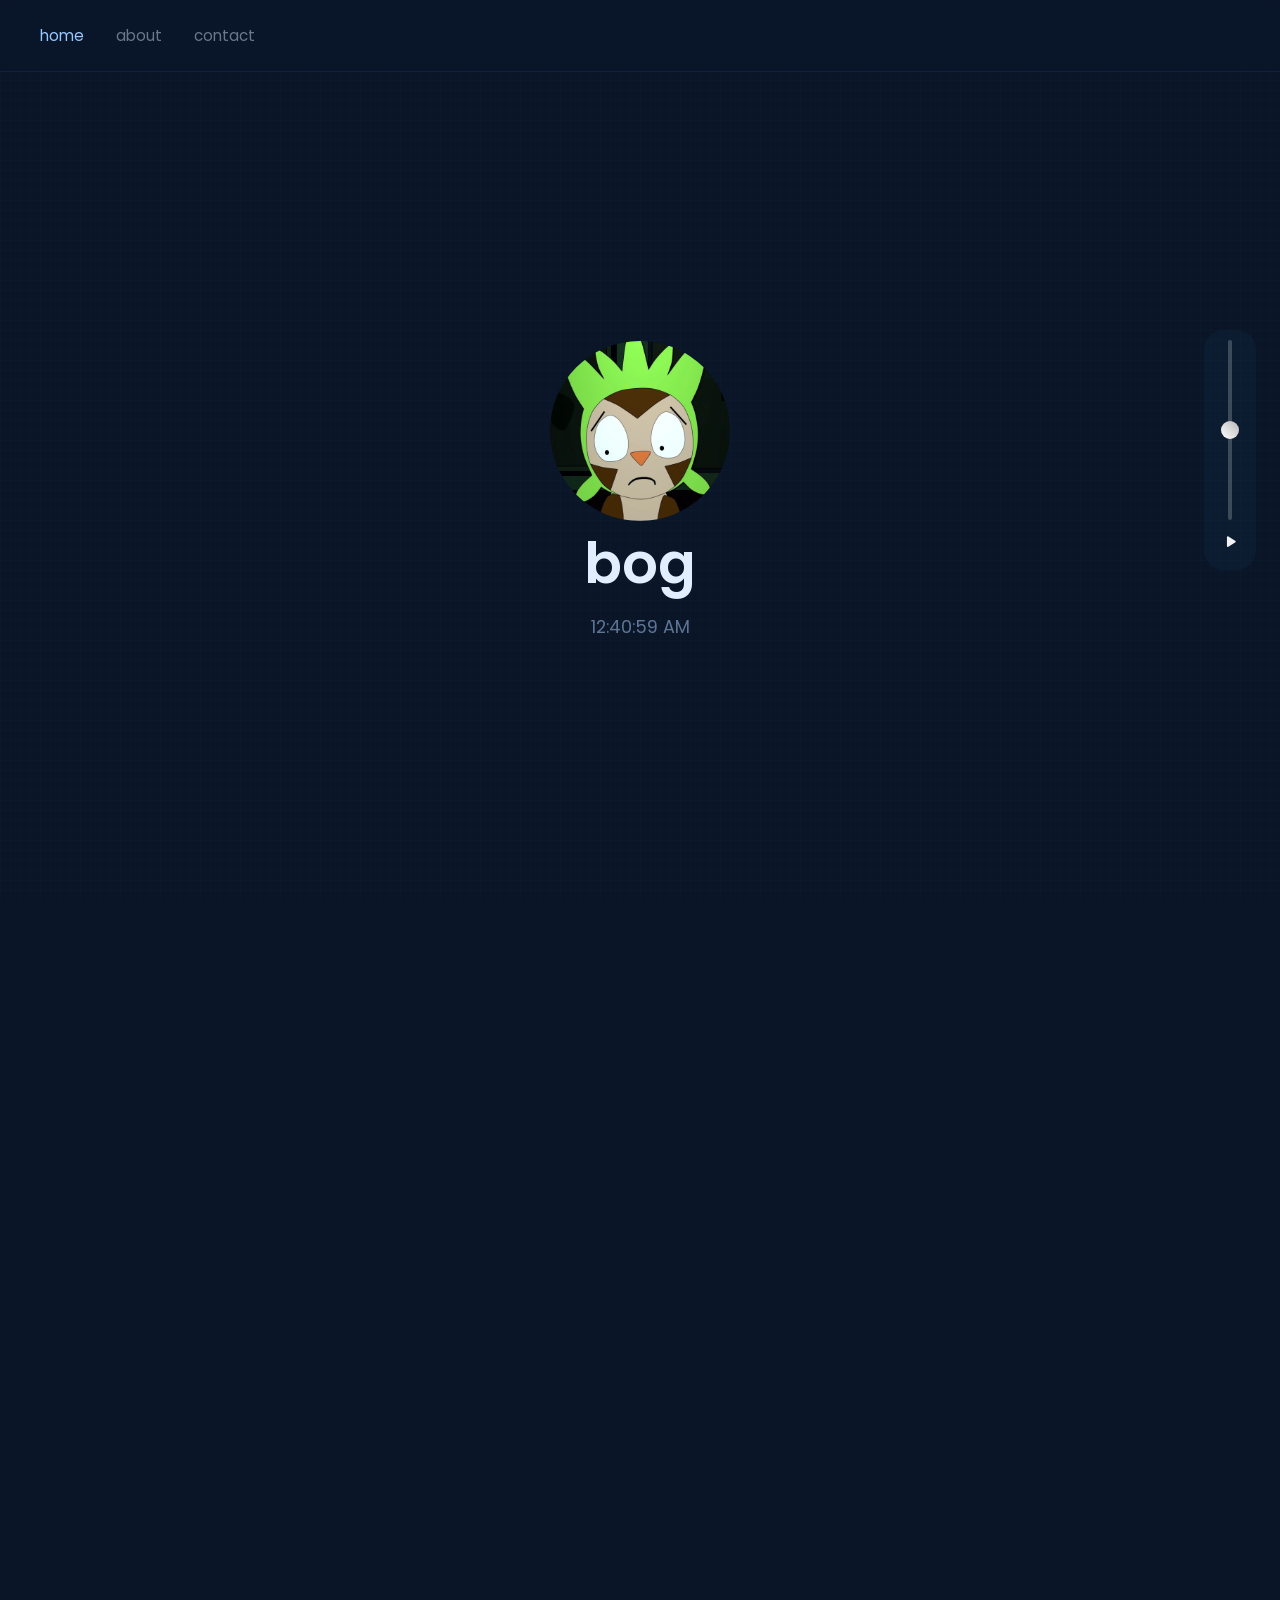
==== index.html @ f4a66171 "fix pleaseee" ====
<!DOCTYPE html>
<html lang="en">
<head>
<meta charset="UTF-8">
<meta name="viewport" content="width=device-width,initial-scale=1.0,maximum-scale=1.0,user-scalable=no">
<title>bog</title>
<link rel="stylesheet" href="https://fonts.googleapis.com/css2?family=Material+Symbols+Rounded:opsz,wght,FILL,GRAD@20..48,100..700,0..1,-50..200">
<link rel="stylesheet" href="b.css">
</head>
<body>
<nav class="navbar" id="navbar">
<div class="nav-container">
<a href="#home" class="nav-link active">home</a>
<a href="#about" class="nav-link">about</a>
<a href="#contact" class="nav-link">contact</a>
</div>
</nav>
<main class="main-content" id="mainContent">
<section id="home" class="page active">
<div class="hero">
<div class="pfp-wrapper">
<img src="assets/bog.webp" alt="pfp" class="pfp" onerror="">
</div>
<h1 class="username">bog</h1>
<p class="tagline" id="clock"></p>
</div>
</section>
<section id="about" class="page">
<div class="content-wrapper">
<h2 class="page-title">about me.</h2>
<div class="about-content">
<p>hi im bog & aukak & im 14, i like to code and make unblocked game websites. my current project is truffled, i have made over 1K$ off it and im very proud of it.</p>
<p>i aswell like to decompile games to webgl and started from 98corbins & breadbb; so thank them for making me start; i have ported hollow knight, milkman karlson & RE:RUN to webgl.</p>
<p>i like to play geometry dash, hollow knight, ultrakill, arsenal, people playground, celeste & bloons td6. i like homestuck & object shows like: bfdi, bfdia, ii, tnm, tpot, i also watch starters.</p>
<p>i live in central daylight time so keep a reminder of it.</p>
</div>
<div class="skills">
<span class="skill-tag">frontend</span>
<span class="skill-tag">decompiling</span>
<span class="skill-tag">geometry dash</span>
<span class="skill-tag">math</span>
</div>
</div>
</section>
<section id="contact" class="page">
<div class="content-wrapper">
<h2 class="page-title">contact.</h2>
<div class="contact-grid">
<a href="mailto:bog@truffled.lol" class="contact-card">
<span class="contact-label">email</span>
<span class="contact-value">bog@truffled.lol</span>
</a>
<a href="https://twitter.com/@boogibuck" target="_blank" rel="noopener" class="contact-card">
<span class="contact-label">twitter</span>
<span class="contact-value">@boogibuck</span>
</a>
<a href="https://github.com/aukak" target="_blank" rel="noopener" class="contact-card">
<span class="contact-label">github</span>
<span class="contact-value">aukak</span>
</a>
<a href="https://discord.gg/truffled" target="_blank" rel="noopener" class="contact-card">
<span class="contact-label">discord</span>
<span class="contact-value">aukak.com</span>
</a>
</div>
</div>
</section>
</main>
<audio id="bgAudio" loop preload="auto">
<source src="/assets/b.mp3" type="audio/mpeg">
</audio>
<div class="volume">
<input id="volume" type="range" min="0" max="1" step="0.01" value="0.5">
<button id="playPause"><span class="material-symbols-rounded">play_arrow</span></button>
</div>
<script src="bgp.js"></script>
<style>
body {
overflow: hidden;
}
</style>
</body>
</html>
---- b.css ----
@import url('https://fonts.googleapis.com/css2?family=Poppins:wght@400;500;600&display=swap');
*{font-family:'Poppins',Helvetica,Arial,sans-serif;margin:0;padding:0;box-sizing:border-box;}
*:focus{outline:none;}
body{background:#0a1628;color:#fff;overflow-x:hidden;overflow-y:auto;min-height:100vh;position:relative;}
body::before{content:'';position:fixed;top:0;left:0;width:100%;height:100%;background-image:linear-gradient(rgba(124,187,250,0.02) 1px,transparent 1px),linear-gradient(90deg,rgba(122,189,255,0.02) 1px,transparent 1px);background-size:10px 10px;z-index:-1;pointer-events:none;}
body::after{content:'';position:fixed;top:0;left:0;width:100%;height:100%;background:repeating-linear-gradient(0deg,transparent,transparent 2px,rgba(255,255,255,0.015) 2px,rgba(255,255,255,0.015) 4px);z-index:-1;pointer-events:none;opacity:0.3;}
::-webkit-scrollbar{display:none;}
.navbar{position:fixed;top:0;width:100%;padding:1.5rem 2rem;z-index:100;background:rgba(10,22,40,0.85);-webkit-backdrop-filter:blur(20px);backdrop-filter:blur(20px);border-bottom:1px solid rgba(100,150,200,0.1);opacity:0;transform:translateY(-20px);-webkit-transform:translateY(-20px);transition:opacity 0.6s ease,transform 0.6s ease;-webkit-transition:opacity 0.6s ease,-webkit-transform 0.6s ease;}
.navbar.show{opacity:1;transform:translateY(0);-webkit-transform:translateY(0);}
.nav-container{max-width:1200px;margin:0 auto;display:flex;gap:2rem;}
.nav-link{color:rgba(200,220,240,0.5);text-decoration:none;font-size:0.95rem;transition:color 0.3s ease;-webkit-tap-highlight-color:transparent;}
.nav-link:hover,.nav-link:active{color:rgba(150,200,255,0.8);}
.nav-link.active{color:rgba(150,200,255,1);}
.main-content{width:100%;min-height:100vh;padding-top:80px;}
.page{min-height:calc(100vh - 80px);display:flex;align-items:center;justify-content:center;position:absolute;width:100%;pointer-events:none;opacity:0;transform:translateY(30px);-webkit-transform:translateY(30px);transition:opacity 0.6s ease,transform 0.6s ease;-webkit-transition:opacity 0.6s ease,-webkit-transform 0.6s ease;}
.page.active{opacity:1;transform:translateY(0);-webkit-transform:translateY(0);position:relative;pointer-events:auto;}
.hero{text-align:center;padding:2rem;display:flex;flex-direction:column;align-items:center;}
.pfp-wrapper{width:180px;height:180px;position:relative;margin:0 auto;}
.pfp-wrapper::after{content:'';position:absolute;top:50%;left:50%;transform:translate(-50%,-50%);-webkit-transform:translate(-50%,-50%);width:220px;height:220px;background:url('https://cdn.discordapp.com/avatar-decoration-presets/a_c86b11a49bb8057ce9c974a6f7ad658a.png?size=240&passthrough=true') center/contain no-repeat;pointer-events:none;z-index:2;}
.pfp{width:100%;height:100%;border-radius:50%;object-fit:cover;position:relative;z-index:1;}
.username{font-size:clamp(2rem,5vw,3.5rem);font-weight:600;margin-bottom:0.5rem;color:#e0eeff;}
.tagline{font-size:1.1rem;color:rgba(150,180,220,0.6);}
.content-wrapper{max-width:700px;padding:2rem;width:100%;}
.page-title{font-size:2rem;font-weight:600;margin-bottom:2rem;color:#e0eeff;}
.about-content{display:flex;flex-direction:column;gap:1.2rem;margin-bottom:2rem;}
.about-content p{line-height:1.7;color:rgba(180,200,230,0.7);}
.skills{display:flex;flex-wrap:wrap;gap:0.8rem;margin-top:2rem;}
.skill-tag{padding:0.5rem 1rem;background:rgba(50,100,150,0.15);border:1px solid rgba(100,150,200,0.2);border-radius:6px;font-size:0.9rem;color:rgba(150,200,255,0.9);}
.contact-grid{display:grid;grid-template-columns:repeat(auto-fit,minmax(250px,1fr));gap:1rem;}
.contact-card{padding:1.5rem;background:rgba(30,60,100,0.15);border:1px solid rgba(100,150,200,0.15);border-radius:8px;text-decoration:none;display:flex;flex-direction:column;gap:0.5rem;transition:all 0.3s ease;-webkit-tap-highlight-color:transparent;}
.contact-card:hover,.contact-card:active{background:rgba(40,80,130,0.25);border-color:rgba(100,150,200,0.3);}
.contact-label{font-size:0.85rem;color:rgba(120,160,200,0.5);text-transform:uppercase;}
.contact-value{color:rgba(180,220,255,0.95);font-weight:500;}
.volume{position:fixed;right:24px;top:50%;transform:translateY(-50%);-webkit-transform:translateY(-50%);width:52px;height:240px;background:rgba(22,44,72,0.3);border-radius:20px;border:none;display:flex;flex-direction:column;align-items:center;justify-content:space-between;padding:18px 0;z-index:200;}
.volume input[type="range"]{-webkit-appearance:none;appearance:none;width:180px;height:4px;background:transparent;cursor:pointer;transform:rotate(-90deg);-webkit-transform:rotate(-90deg);margin:80px 0;border:none;}
.volume input[type="range"]:focus{outline:none;}
.volume input[type="range"]::-webkit-slider-runnable-track{height:4px;background:rgba(255,255,255,0.2);border-radius:4px;border:none;}
.volume input[type="range"]::-webkit-slider-thumb{-webkit-appearance:none;width:18px;height:18px;background:linear-gradient(135deg,rgb(255,255,255),rgb(183,183,183));border-radius:50%;border:none;margin-top:-7px;cursor:pointer;transition:transform 0.2s ease;-webkit-transition:-webkit-transform 0.2s ease;}
.volume input[type="range"]::-webkit-slider-thumb:hover{transform:scale(1.15);-webkit-transform:scale(1.15);}
.volume input[type="range"]::-webkit-slider-thumb:active{cursor:pointer;transform:scale(0.95);-webkit-transform:scale(0.95);}
.volume input[type="range"]::-moz-range-track{height:4px;background:rgba(255,255,255,0.2);border-radius:4px;border:none;}
.volume input[type="range"]::-moz-range-thumb{width:18px;height:18px;background:linear-gradient(135deg,rgba(150,200,255,1),rgba(100,150,255,1));border-radius:50%;border:none;cursor:pointer;transition:transform 0.2s ease;}
.volume input[type="range"]::-moz-range-thumb:hover{transform:scale(1.15);}
.volume input[type="range"]::-moz-range-thumb:active{cursor:pointer;transform:scale(0.95);}
.volume button{background:rgba(50,100,150,0);border:none;color:rgba(255,255,255,0.95);font-size:1.15rem;cursor:pointer;width:40px;height:20px;border-radius:12px;display:flex;align-items:center;justify-content:center;transition:all 0.3s ease;-webkit-tap-highlight-color:transparent;}
.volume button:hover,.volume button:active{background:rgba(60,120,180,0);color:rgb(219,219,219);}
.volume button:focus{outline:none;}
.volume button .material-symbols-rounded{font-size:1.3rem;font-variation-settings:'FILL' 1,'wght' 400,'GRAD' 0,'opsz' 24;}
@media (max-width:768px){
.nav-container{gap:1.5rem;flex-wrap:wrap;}
.contact-grid{grid-template-columns:1fr;}
.volume{right:16px;width:48px;height:220px;padding:16px 0;}
.volume input[type="range"]{width:160px;margin:70px 0;}
.content-wrapper{padding:1.5rem;}
}
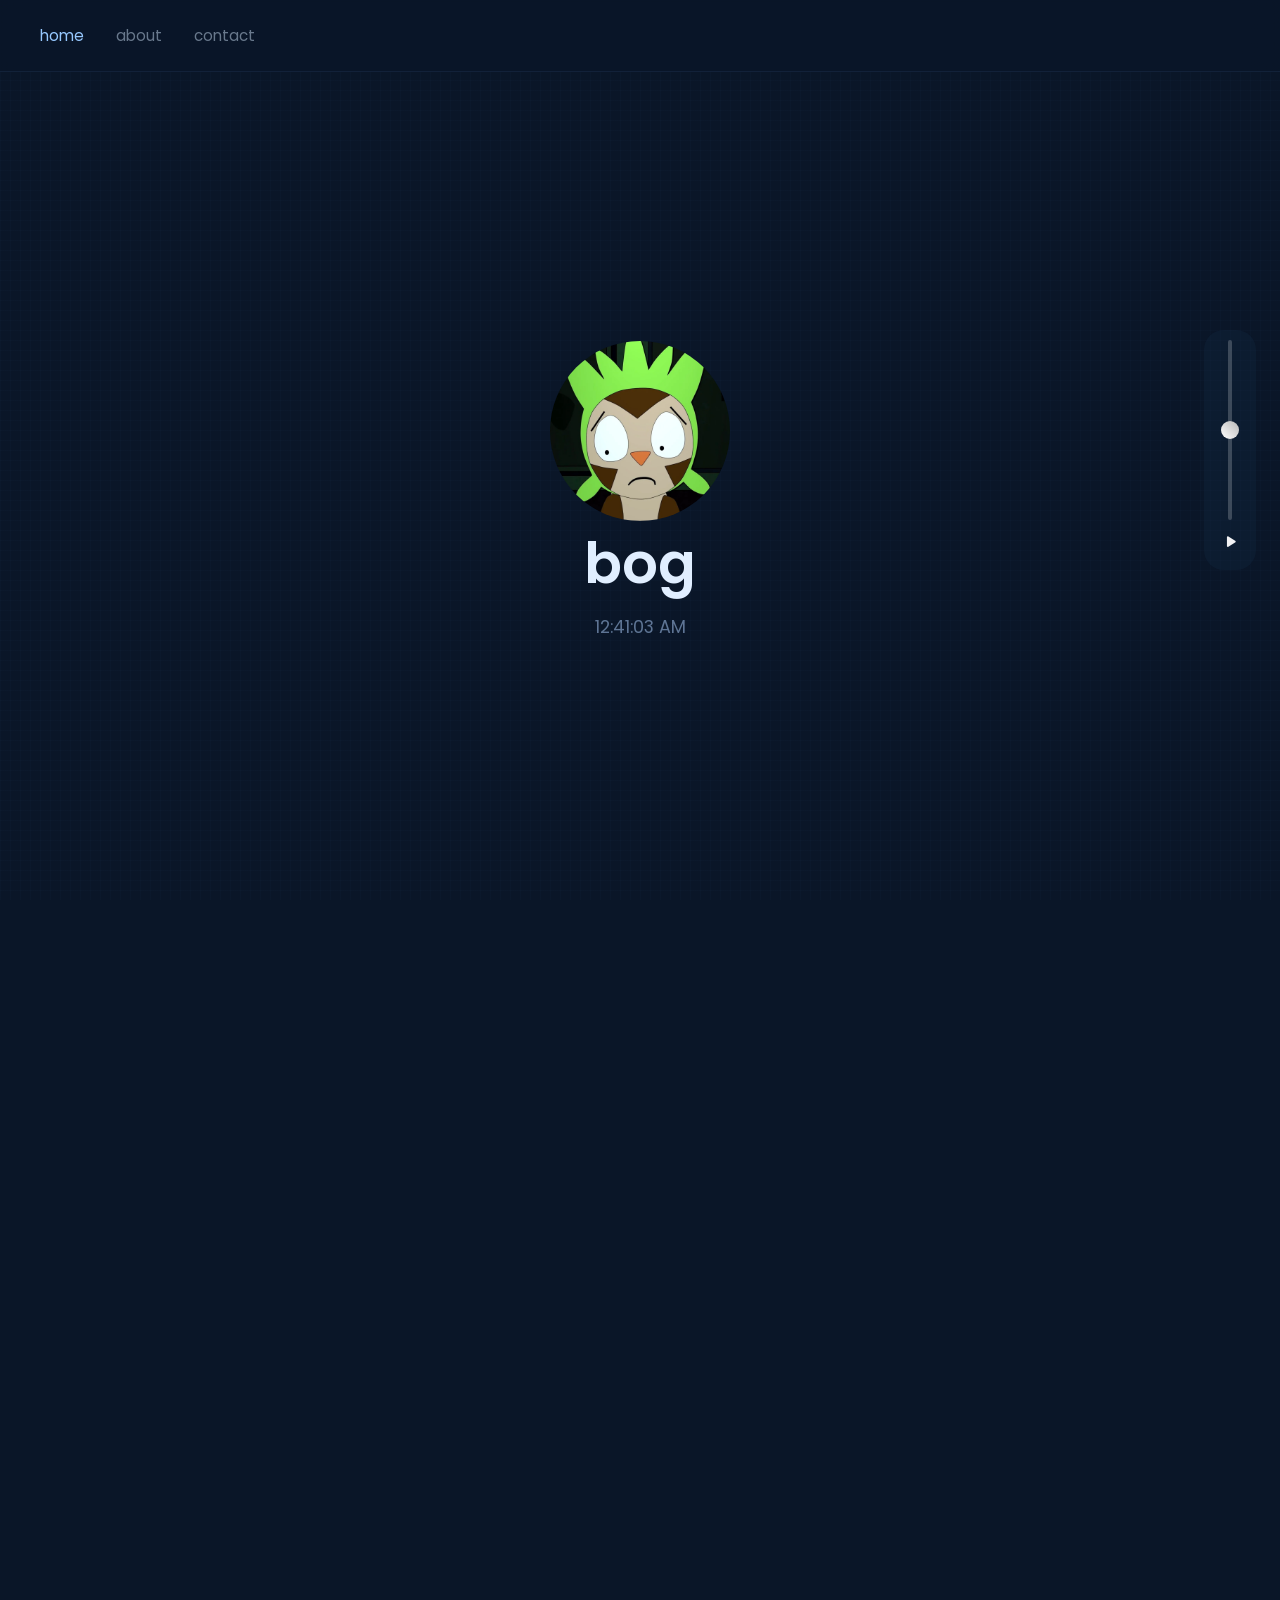
==== commit 8725e7af: "me about me" ====
--- a/index.html
+++ b/index.html
@@ -32,12 +32,12 @@
 <p>hi im bog & aukak & im 14, i like to code and make unblocked game websites. my current project is truffled, i have made over 1K$ off it and im very proud of it.</p>
 <p>i aswell like to decompile games to webgl and started from 98corbins & breadbb; so thank them for making me start; i have ported hollow knight, milkman karlson & RE:RUN to webgl.</p>
 <p>i like to play geometry dash, hollow knight, ultrakill, arsenal, people playground, celeste & bloons td6. i like homestuck & object shows like: bfdi, bfdia, ii, tnm, tpot, i also watch starters.</p>
-<p>i live in central daylight time so keep a reminder of it.</p>
+<p>i live in central daylight time so keep a reminder of it. i love to golf, my average is 47 on 9 and 96 on 18. i have adhd so i get off track easly, i like to make people happy and be nice to people.</p>
 </div>
 <div class="skills">
 <span class="skill-tag">frontend</span>
 <span class="skill-tag">decompiling</span>
-<span class="skill-tag">geometry dash</span>
+<span class="skill-tag">golf</span>
 <span class="skill-tag">math</span>
 </div>
 </div>
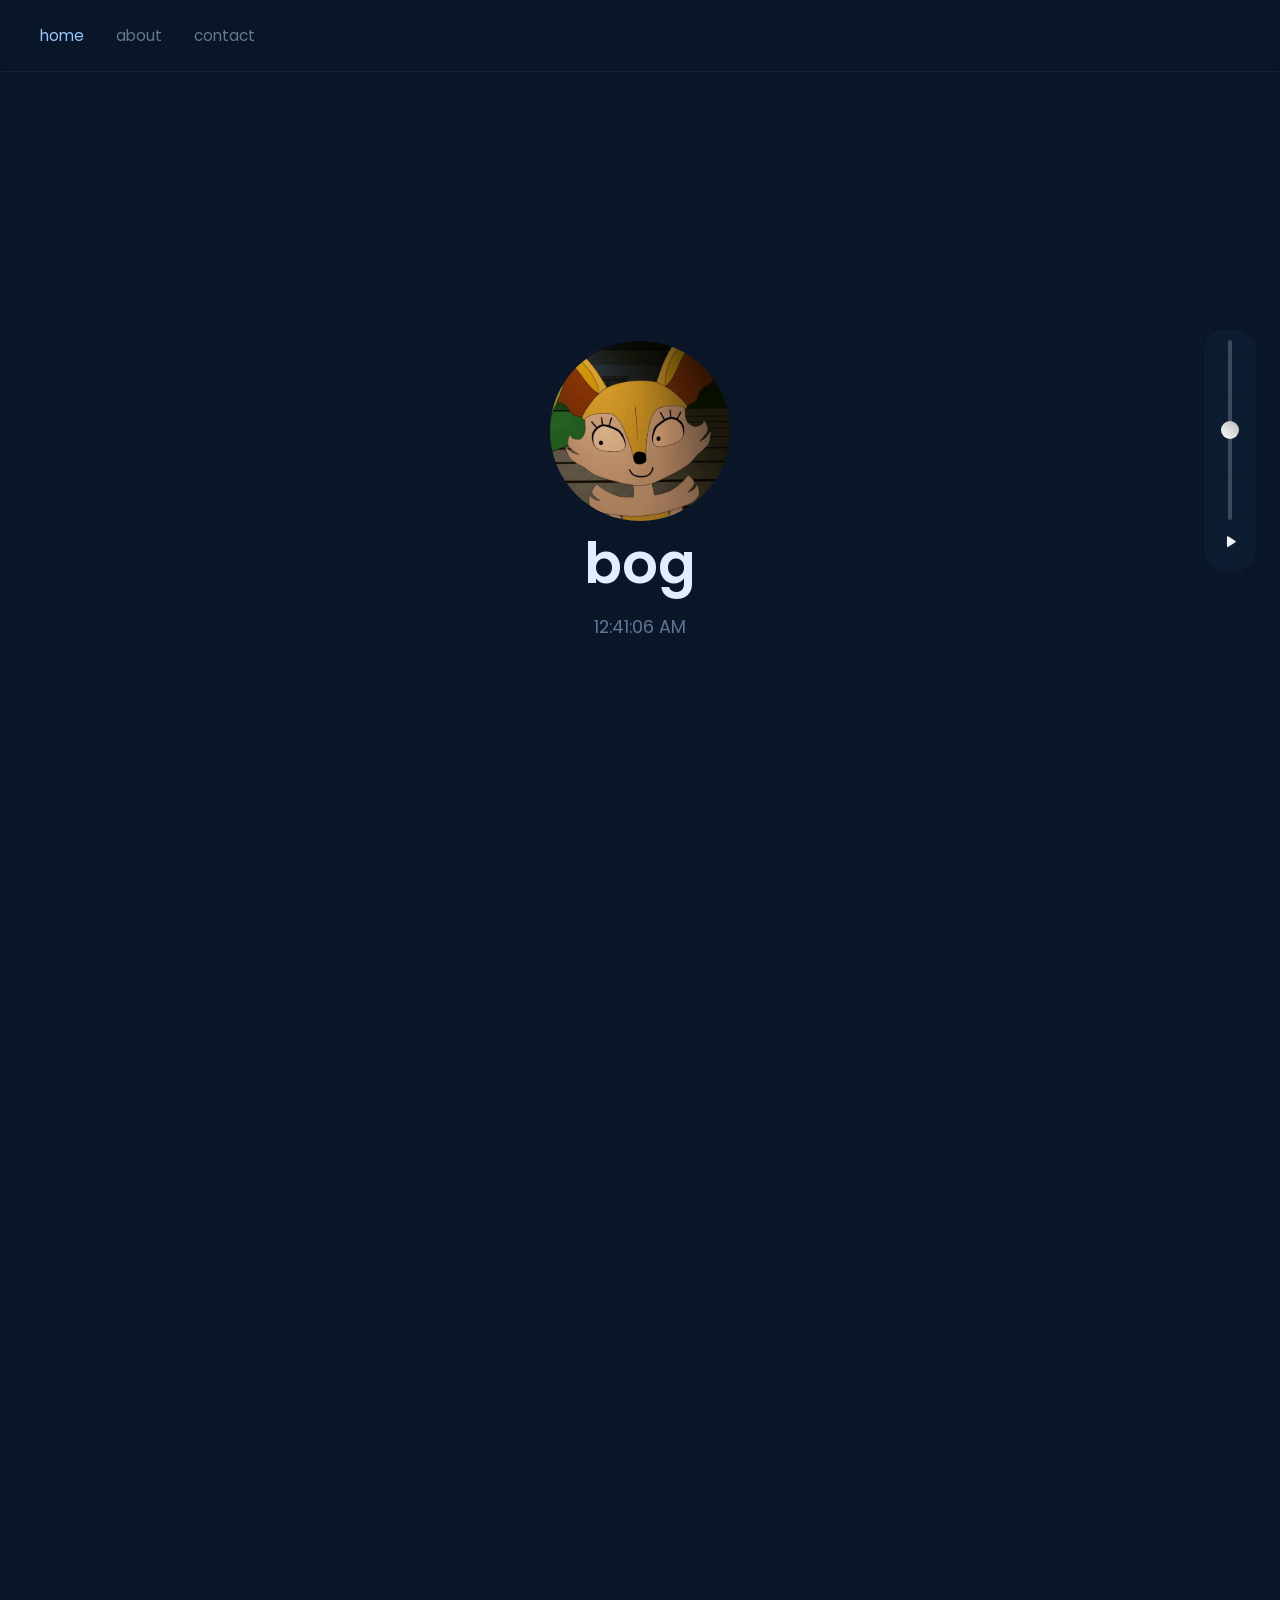
==== commit 4f6b95ca: "updated discord name" ====
--- a/index.html
+++ b/index.html
@@ -60,7 +60,7 @@
 </a>
 <a href="https://discord.gg/truffled" target="_blank" rel="noopener" class="contact-card">
 <span class="contact-label">discord</span>
-<span class="contact-value">aukak.com</span>
+<span class="contact-value">bog.lat</span>
 </a>
 </div>
 </div>
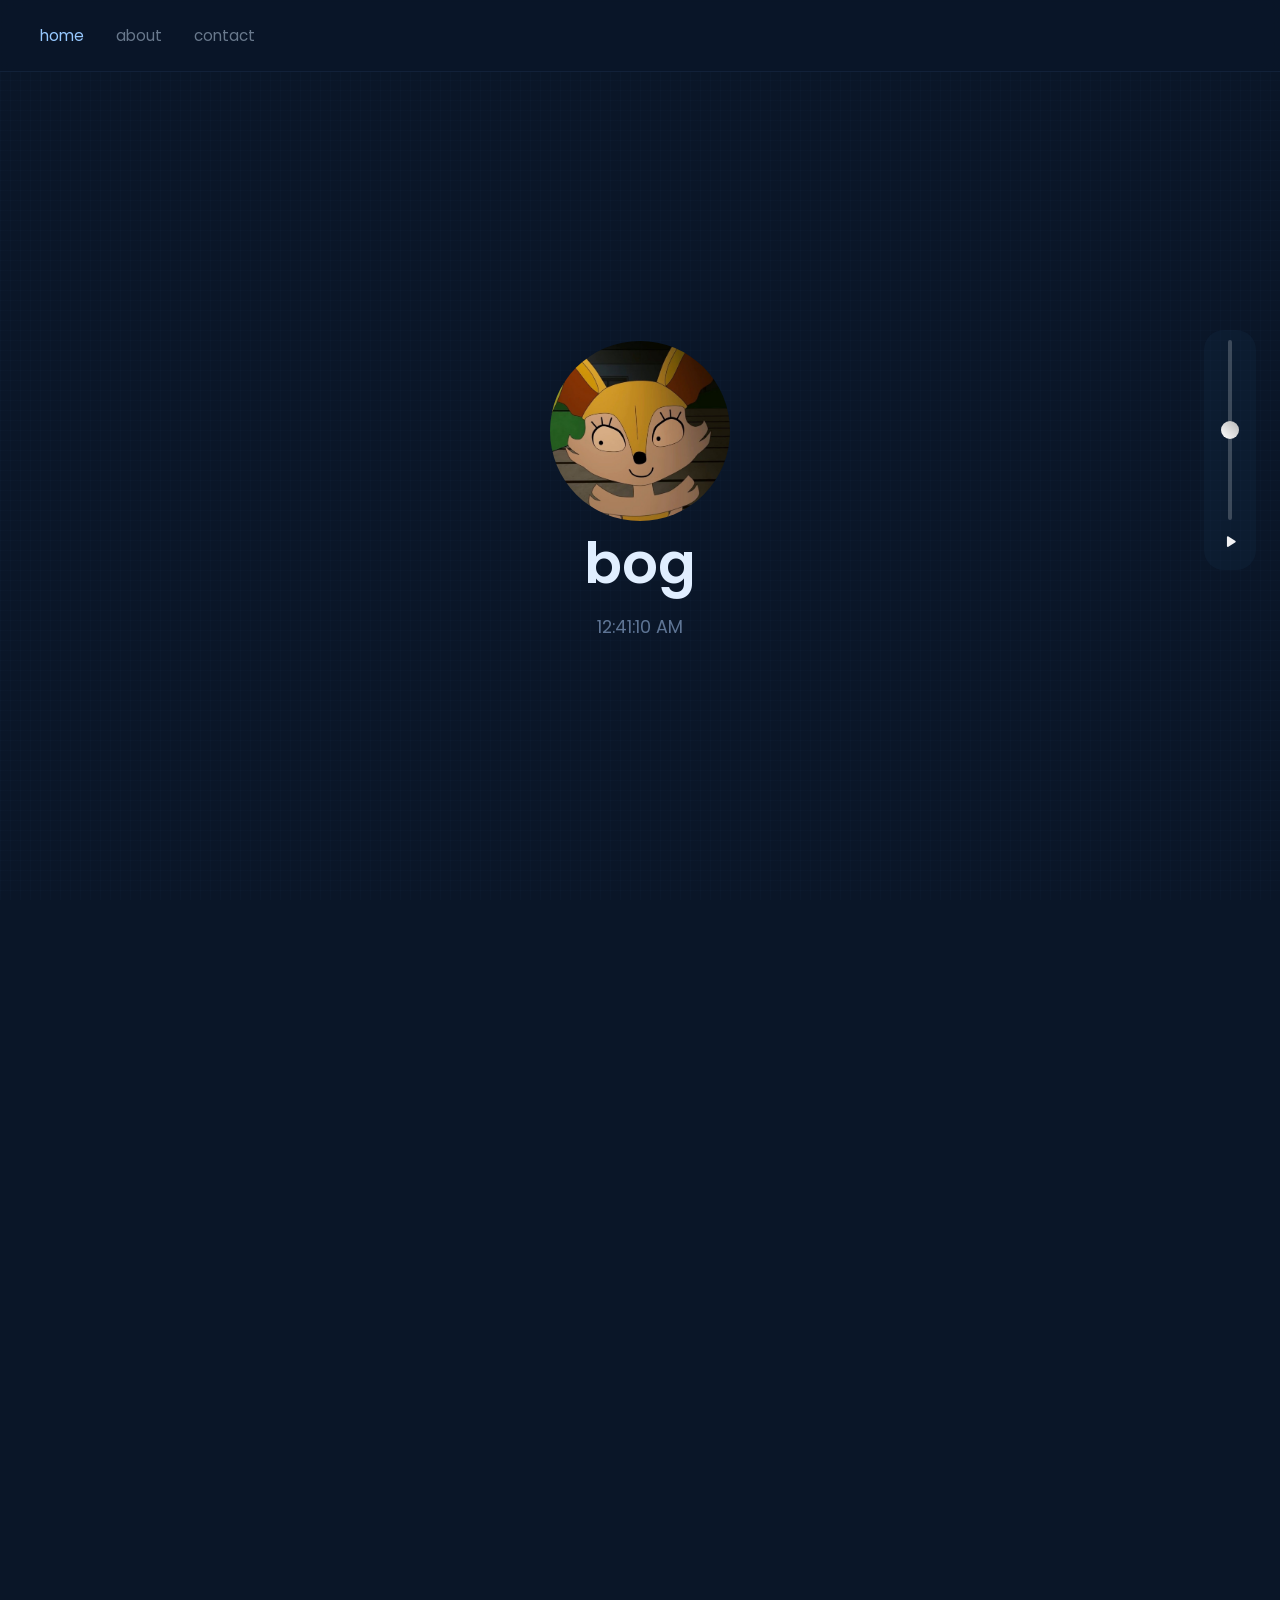
==== commit 71e3b80d: "Update index.html" ====
--- a/index.html
+++ b/index.html
@@ -60,7 +60,7 @@
 </a>
 <a href="https://discord.gg/truffled" target="_blank" rel="noopener" class="contact-card">
 <span class="contact-label">discord</span>
-<span class="contact-value">bog.lat</span>
+<span class="contact-value">boogibuck</span>
 </a>
 </div>
 </div>
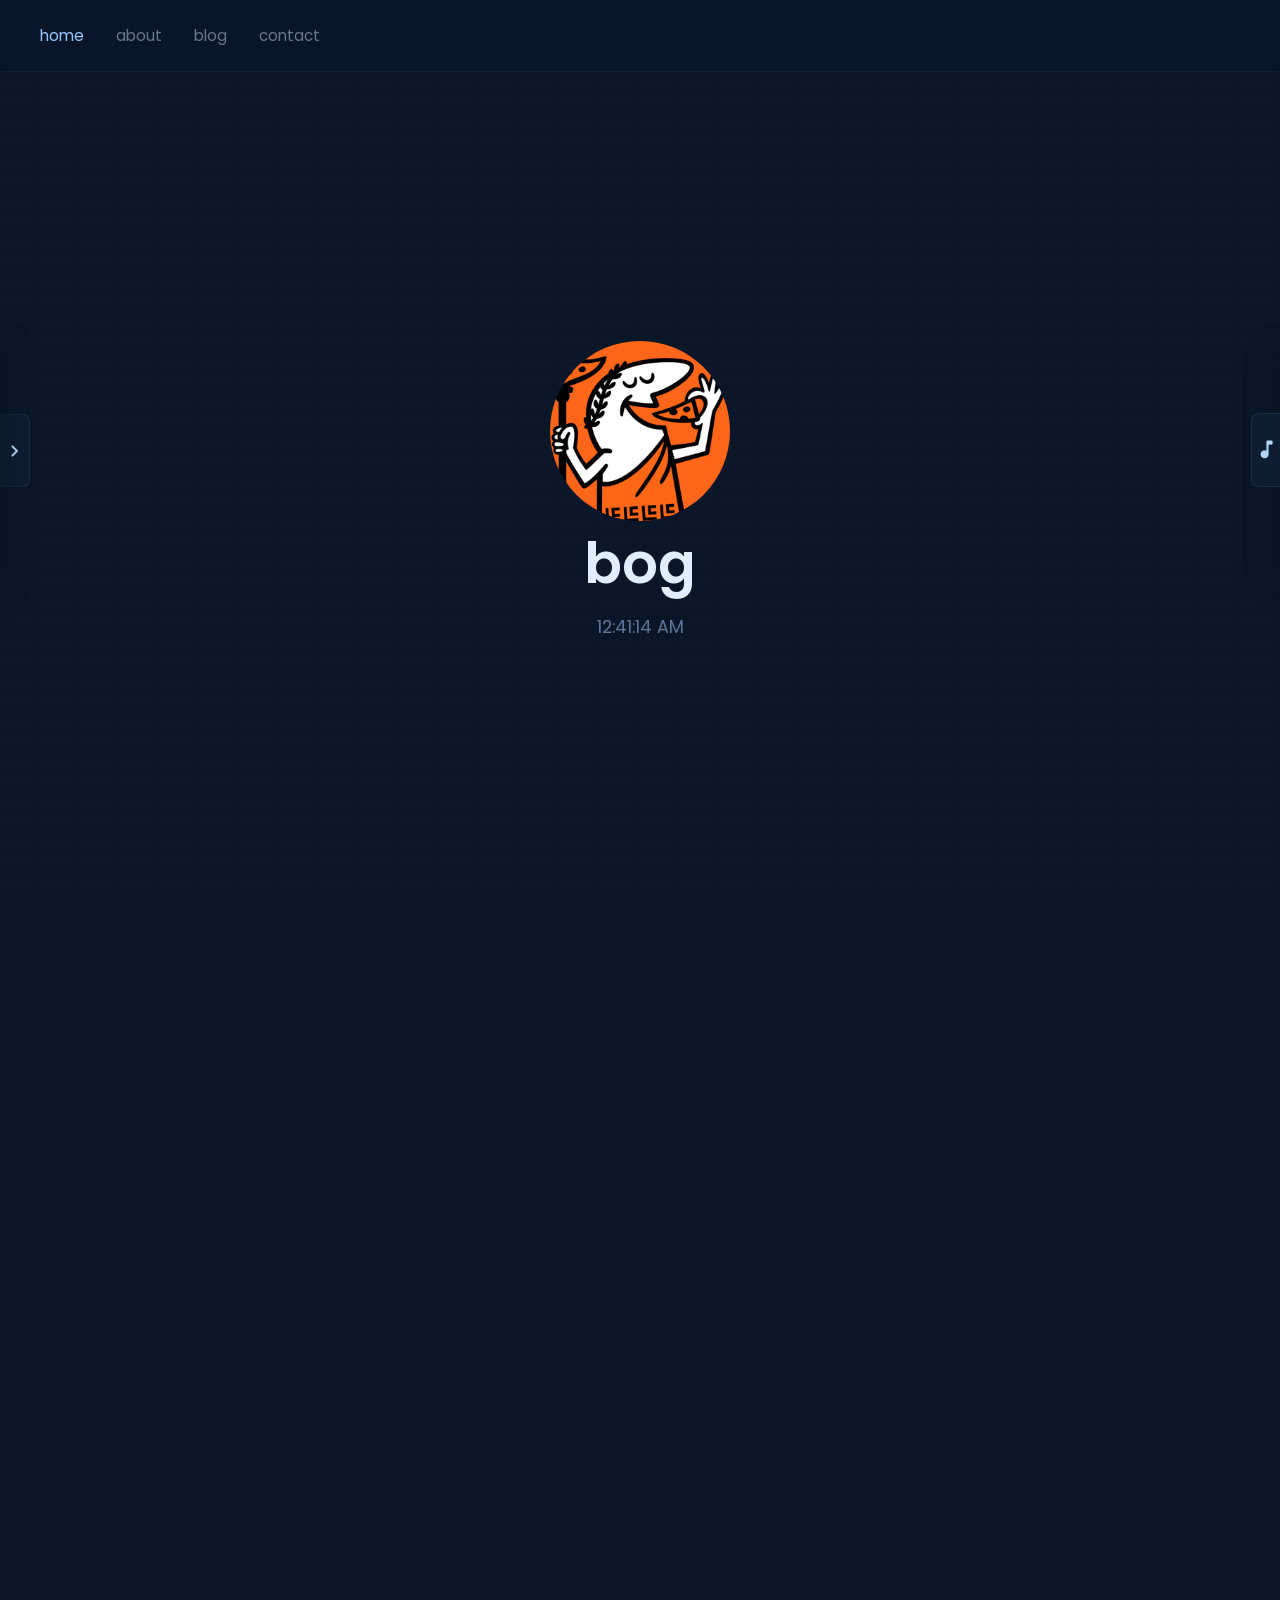
==== commit 663a0401: "2.0v. badges, better music player and a blog." ====
--- a/index.html
+++ b/index.html
@@ -1,83 +1,286 @@
 <!DOCTYPE html>
-<html lang="en">
+<html 
+    lang="en">
 <head>
-<meta charset="UTF-8">
-<meta name="viewport" content="width=device-width,initial-scale=1.0,maximum-scale=1.0,user-scalable=no">
+
+<meta 
+    charset="UTF-8">
+<meta 
+    name="viewport" 
+    content="width=device-width,initial-scale=1.0,maximum-scale=1.0,user-scalable=no">
 <title>bog</title>
-<link rel="stylesheet" href="https://fonts.googleapis.com/css2?family=Material+Symbols+Rounded:opsz,wght,FILL,GRAD@20..48,100..700,0..1,-50..200">
-<link rel="stylesheet" href="b.css">
+<link 
+    rel="stylesheet" 
+    href="https://fonts.googleapis.com/css2?family=Material+Symbols+Rounded:opsz,wght,FILL,GRAD@20..48,100..700,0..1,-50..200">
+<link 
+    rel="stylesheet" 
+    href="b.css">
 </head>
 <body>
-<nav class="navbar" id="navbar">
-<div class="nav-container">
-<a href="#home" class="nav-link active">home</a>
-<a href="#about" class="nav-link">about</a>
-<a href="#contact" class="nav-link">contact</a>
+<nav 
+    class="navbar" 
+    id="navbar">
+<div 
+    class="nav-container">
+<a 
+    href="#home" 
+    class="nav-link active">
+        home</a>
+<a 
+    href="#about" 
+    class="nav-link">
+    about</a>
+<a 
+    href="#blog" 
+    class="nav-link">
+    blog</a>
+<a 
+    href="#contact" 
+    class="nav-link">
+    contact</a>
 </div>
 </nav>
-<main class="main-content" id="mainContent">
-<section id="home" class="page active">
-<div class="hero">
-<div class="pfp-wrapper">
-<img src="assets/bog.webp" alt="pfp" class="pfp" onerror="">
-</div>
-<h1 class="username">bog</h1>
-<p class="tagline" id="clock"></p>
-</div>
-</section>
-<section id="about" class="page">
-<div class="content-wrapper">
-<h2 class="page-title">about me.</h2>
-<div class="about-content">
-<p>hi im bog & aukak & im 14, i like to code and make unblocked game websites. my current project is truffled, i have made over 1K$ off it and im very proud of it.</p>
-<p>i aswell like to decompile games to webgl and started from 98corbins & breadbb; so thank them for making me start; i have ported hollow knight, milkman karlson & RE:RUN to webgl.</p>
-<p>i like to play geometry dash, hollow knight, ultrakill, arsenal, people playground, celeste & bloons td6. i like homestuck & object shows like: bfdi, bfdia, ii, tnm, tpot, i also watch starters.</p>
-<p>i live in central daylight time so keep a reminder of it. i love to golf, my average is 47 on 9 and 96 on 18. i have adhd so i get off track easly, i like to make people happy and be nice to people.</p>
-</div>
-<div class="skills">
-<span class="skill-tag">frontend</span>
-<span class="skill-tag">decompiling</span>
-<span class="skill-tag">golf</span>
-<span class="skill-tag">math</span>
-</div>
-</div>
-</section>
-<section id="contact" class="page">
-<div class="content-wrapper">
-<h2 class="page-title">contact.</h2>
-<div class="contact-grid">
-<a href="mailto:bog@truffled.lol" class="contact-card">
-<span class="contact-label">email</span>
-<span class="contact-value">bog@truffled.lol</span>
-</a>
-<a href="https://twitter.com/@boogibuck" target="_blank" rel="noopener" class="contact-card">
-<span class="contact-label">twitter</span>
-<span class="contact-value">@boogibuck</span>
-</a>
-<a href="https://github.com/aukak" target="_blank" rel="noopener" class="contact-card">
-<span class="contact-label">github</span>
-<span class="contact-value">aukak</span>
-</a>
-<a href="https://discord.gg/truffled" target="_blank" rel="noopener" class="contact-card">
-<span class="contact-label">discord</span>
-<span class="contact-value">boogibuck</span>
+<main 
+    class="main-content" 
+    id="mainContent">
+<section 
+    id="home" 
+    class="page active">
+<div 
+    class="hero">
+<div 
+    class="pfp-wrapper">
+<img 
+    src="assets/images/bog.webp" 
+    alt="pfp" 
+    class="pfp" 
+    onerror="">
+</div>
+<h1 
+    class="username">
+    bog</h1>
+<p 
+    class="tagline" 
+    id="clock">
+</p>
+</div>
+</section>
+<section 
+    id="about" 
+    class="page">
+<div 
+    class="content-wrapper">
+<h2 
+    class="page-title">
+    about me.</h2>
+<div 
+    class="about-content">
+        <p>hi im bog & aukak & im 14, i like to code and make unblocked game websites. my current project is truffled, i have made over 1K$ off it and im very proud of it.</p>
+        <p>i aswell like to decompile games to webgl and started from 98corbins & breadbb; so thank them for making me start; i have ported hollow knight, hollow knight: silksong & capuchin to webgl.</p>
+        <p>i live in central daylight time so keep a reminder of it</p>
+</div>
+<div 
+    class="skills">
+<span 
+    class="skill-tag">
+    frontend</span>
+<span 
+    class="skill-tag">
+    reverse engineering</span>
+</div>
+</div>
+</section>
+<section 
+    id="blog" 
+    class="page">
+<div 
+    class="content-wrapper blog-wrapper">
+<h2 
+    class="page-title">
+    blog.</h2>
+<div 
+    class="blog-layout">
+<div 
+    class="blog-list" 
+    id="blogList">  
+<button 
+    class="blog-link active" 
+    data-blog="truffled">
+    how i made truffled</button>
+</div>
+<article 
+    class="blog-post markdown-body" 
+    id="blogPost">
+</article>
+</div>
+</div>
+</section>
+<section 
+    id="contact" 
+    class="page">
+<div 
+    class="content-wrapper">
+<h2 
+    class="page-title">
+    contact.</h2>
+<div 
+    class="contact-grid">
+<a 
+    href="mailto:bog@truffled.lol" 
+    class="contact-card">
+<span 
+    class="contact-label">
+    email</span>
+<span 
+    class="contact-value">
+    bog@truffled.lol</span>
+</a>
+<a 
+    href="https://twitter.com/@boogibuck" 
+    target="_blank" 
+    rel="noopener" 
+    class="contact-card">
+<span 
+    class="contact-label">
+    twitter</span>
+<span 
+    class="contact-value">
+    @boogibuck</span>
+</a>
+<a 
+    href="https://github.com/aukak" 
+    target="_blank" 
+    rel="noopener" 
+    class="contact-card">
+<span 
+    class="contact-label">
+    github</span>
+<span 
+    class="contact-value">
+    aukak</span>
+</a>
+<a 
+    href="https://discord.gg/truffled" 
+    target="_blank" 
+    rel="noopener" 
+    class="contact-card">
+<span 
+    class="contact-label">
+    discord</span>
+<span  
+    class="contact-value">
+    boogibuck</span>
 </a>
 </div>
 </div>
 </section>
 </main>
-<audio id="bgAudio" loop preload="auto">
-<source src="/assets/b.mp3" type="audio/mpeg">
+<audio 
+    id="bgAudio" 
+    preload="metadata">
+<source 
+    src="assets/audio/b.mp3" 
+    type="audio/mpeg">
 </audio>
-<div class="volume">
-<input id="volume" type="range" min="0" max="1" step="0.01" value="0.5">
-<button id="playPause"><span class="material-symbols-rounded">play_arrow</span></button>
-</div>
-<script src="bgp.js"></script>
-<style>
-body {
-overflow: hidden;
-}
-</style>
+<div 
+    class="music-popunder" 
+    id="musicPlayer">
+<button 
+    class="music-tab" 
+    id="musicToggle" 
+    type="button">
+<span 
+    class="material-symbols-rounded">
+    music_note</span>
+</button>
+<img 
+    src="assets/images/bog.webp" 
+    alt="album cover" 
+    class="track-cover" 
+    id="trackCover">
+<div 
+    class="track-main">
+<div 
+    class="track-row">
+<span 
+    class="track-name" 
+    id="trackName">
+    b</span>
+<div 
+    class="track-controls">
+<button 
+    id="prevTrack" 
+    type="button">
+<span 
+    class="material-symbols-rounded">
+    skip_previous</span>
+</button>
+<button 
+    id="playPause" 
+    type="button" 
+    class="play-button">
+<span 
+    class="material-symbols-rounded">
+    play_arrow</span>
+</button>
+<button 
+    id="nextTrack" 
+    type="button">
+<span 
+    class="material-symbols-rounded">
+    skip_next</span>
+</button>
+</div>
+</div>
+<input 
+    id="trackProgress" 
+    type="range" 
+    min="0" 
+    max="100" 
+    step="0.1" 
+    value="0">
+</div>
+</div>
+<aside 
+    class="asset-popout" 
+    id="assetPopout">
+<button 
+    class="asset-toggle" 
+    id="assetToggle" 
+    type="button">
+<span 
+    class="material-symbols-rounded">
+    chevron_right</span>
+</button>
+<div 
+    class="asset-panel">
+<img 
+    src="assets/images/gifs/bog.lat.gif" 
+    alt="bog lat">
+<img 
+    src="assets/images/gifs/firefox2.gif" 
+    alt="firefox">
+<img 
+    src="assets/images/gifs/html5.png" 
+    alt="html5">
+<img 
+    src="assets/images/gifs/mw.gif" 
+    alt="mercury workshop">
+<img 
+    src="assets/images/gifs/letsnotencrypt.gif" 
+    alt="lets not encrypt">
+<img 
+    src="assets/images/gifs/notepadpowered.gif" 
+    alt="notepad powered">
+<img 
+    src="assets/images/gifs/vscbutton.gif" 
+    alt="vsc button">
+<img 
+    src="assets/images/gifs/bomberfish.gif" 
+    alt="bomberfish">
+</div>
+</aside>
+<script 
+    src="bgp.js"></script>
 </body>
-</html>+</html>
--- a/b.css
+++ b/b.css
@@ -1,7 +1,8 @@
 @import url('https://fonts.googleapis.com/css2?family=Poppins:wght@400;500;600&display=swap');
 *{font-family:'Poppins',Helvetica,Arial,sans-serif;margin:0;padding:0;box-sizing:border-box;}
 *:focus{outline:none;}
-body{background:#0a1628;color:#fff;overflow-x:hidden;overflow-y:auto;min-height:100vh;position:relative;}
+html,body{width:100%;height:100%;overflow:hidden;overscroll-behavior:none;touch-action:none;}
+body{background:#0a1628;color:#fff;min-height:100vh;position:relative;}
 body::before{content:'';position:fixed;top:0;left:0;width:100%;height:100%;background-image:linear-gradient(rgba(124,187,250,0.02) 1px,transparent 1px),linear-gradient(90deg,rgba(122,189,255,0.02) 1px,transparent 1px);background-size:10px 10px;z-index:-1;pointer-events:none;}
 body::after{content:'';position:fixed;top:0;left:0;width:100%;height:100%;background:repeating-linear-gradient(0deg,transparent,transparent 2px,rgba(255,255,255,0.015) 2px,rgba(255,255,255,0.015) 4px);z-index:-1;pointer-events:none;opacity:0.3;}
 ::-webkit-scrollbar{display:none;}
@@ -11,12 +12,11 @@
 .nav-link{color:rgba(200,220,240,0.5);text-decoration:none;font-size:0.95rem;transition:color 0.3s ease;-webkit-tap-highlight-color:transparent;}
 .nav-link:hover,.nav-link:active{color:rgba(150,200,255,0.8);}
 .nav-link.active{color:rgba(150,200,255,1);}
-.main-content{width:100%;min-height:100vh;padding-top:80px;}
-.page{min-height:calc(100vh - 80px);display:flex;align-items:center;justify-content:center;position:absolute;width:100%;pointer-events:none;opacity:0;transform:translateY(30px);-webkit-transform:translateY(30px);transition:opacity 0.6s ease,transform 0.6s ease;-webkit-transition:opacity 0.6s ease,-webkit-transform 0.6s ease;}
+.main-content{width:100%;height:100vh;padding-top:80px;overflow:hidden;}
+.page{height:calc(100vh - 80px);display:flex;align-items:center;justify-content:center;position:absolute;width:100%;pointer-events:none;opacity:0;transform:translateY(30px);-webkit-transform:translateY(30px);transition:opacity 0.6s ease,transform 0.6s ease;-webkit-transition:opacity 0.6s ease,-webkit-transform 0.6s ease;overflow:hidden;}
 .page.active{opacity:1;transform:translateY(0);-webkit-transform:translateY(0);position:relative;pointer-events:auto;}
 .hero{text-align:center;padding:2rem;display:flex;flex-direction:column;align-items:center;}
 .pfp-wrapper{width:180px;height:180px;position:relative;margin:0 auto;}
-.pfp-wrapper::after{content:'';position:absolute;top:50%;left:50%;transform:translate(-50%,-50%);-webkit-transform:translate(-50%,-50%);width:220px;height:220px;background:url('https://cdn.discordapp.com/avatar-decoration-presets/a_c86b11a49bb8057ce9c974a6f7ad658a.png?size=240&passthrough=true') center/contain no-repeat;pointer-events:none;z-index:2;}
 .pfp{width:100%;height:100%;border-radius:50%;object-fit:cover;position:relative;z-index:1;}
 .username{font-size:clamp(2rem,5vw,3.5rem);font-weight:600;margin-bottom:0.5rem;color:#e0eeff;}
 .tagline{font-size:1.1rem;color:rgba(150,180,220,0.6);}
@@ -26,30 +26,80 @@
 .about-content p{line-height:1.7;color:rgba(180,200,230,0.7);}
 .skills{display:flex;flex-wrap:wrap;gap:0.8rem;margin-top:2rem;}
 .skill-tag{padding:0.5rem 1rem;background:rgba(50,100,150,0.15);border:1px solid rgba(100,150,200,0.2);border-radius:6px;font-size:0.9rem;color:rgba(150,200,255,0.9);}
+.blog-wrapper{max-width:900px;}
+.blog-layout{display:grid;grid-template-columns:180px minmax(0,1fr);gap:1.2rem;align-items:start;}
+.blog-list{display:flex;flex-direction:column;gap:0.6rem;}
+.blog-link{width:100%;padding:0.8rem 1rem;background:rgba(30,60,100,0.15);border:1px solid rgba(100,150,200,0.15);border-radius:8px;color:rgba(180,220,255,0.8);font:inherit;text-align:left;cursor:pointer;transition:background 0.3s ease,border-color 0.3s ease,color 0.3s ease;-webkit-tap-highlight-color:transparent;}
+.blog-link:hover,.blog-link:active,.blog-link.active{background:rgba(40,80,130,0.28);border-color:rgba(100,150,200,0.35);color:rgba(220,240,255,0.98);}
+.blog-post{min-height:360px;max-height:calc(100vh - 210px);overflow-y:auto;padding:1.5rem;background:rgba(15,34,58,0.28);border:1px solid rgba(100,150,200,0.14);border-radius:8px;color:rgba(190,210,235,0.82);}
+.blog-post.loading,.blog-post.empty,.blog-post.error{display:flex;align-items:center;justify-content:center;color:rgba(150,180,220,0.6);text-align:center;}
+.markdown-body{line-height:1.75;}
+.markdown-body>*+*{margin-top:1rem;}
+.markdown-body h1,.markdown-body h2,.markdown-body h3{line-height:1.2;color:#e0eeff;font-weight:600;}
+.markdown-body h1{font-size:2rem;}
+.markdown-body h2{font-size:1.55rem;}
+.markdown-body h3{font-size:1.25rem;}
+.markdown-body p{color:rgba(190,210,235,0.82);}
+.markdown-body a{color:rgba(150,200,255,0.96);text-decoration:none;border-bottom:1px solid rgba(150,200,255,0.28);}
+.markdown-body a:hover{border-color:rgba(150,200,255,0.8);}
+.markdown-body ul,.markdown-body ol{padding-left:1.4rem;color:rgba(190,210,235,0.82);}
+.markdown-body li+li{margin-top:0.4rem;}
+.markdown-body blockquote{border-left:3px solid rgba(150,200,255,0.45);padding:0.1rem 0 0.1rem 1rem;color:rgba(170,200,230,0.72);background:rgba(50,100,150,0.08);}
+.markdown-body code{font-family:Consolas,Monaco,monospace;background:rgba(5,12,24,0.55);border:1px solid rgba(100,150,200,0.13);border-radius:5px;padding:0.12rem 0.32rem;color:rgba(235,245,255,0.95);font-size:0.92em;}
+.markdown-body pre{overflow:auto;background:rgba(5,12,24,0.62);border:1px solid rgba(100,150,200,0.13);border-radius:8px;padding:1rem;}
+.markdown-body pre code{display:block;background:transparent;border:none;padding:0;white-space:pre;color:rgba(235,245,255,0.95);}
+.markdown-body hr{border:none;border-top:1px solid rgba(100,150,200,0.18);margin:1.5rem 0;}
+.markdown-body img{max-width:100%;border-radius:8px;border:1px solid rgba(100,150,200,0.15);}
 .contact-grid{display:grid;grid-template-columns:repeat(auto-fit,minmax(250px,1fr));gap:1rem;}
 .contact-card{padding:1.5rem;background:rgba(30,60,100,0.15);border:1px solid rgba(100,150,200,0.15);border-radius:8px;text-decoration:none;display:flex;flex-direction:column;gap:0.5rem;transition:all 0.3s ease;-webkit-tap-highlight-color:transparent;}
 .contact-card:hover,.contact-card:active{background:rgba(40,80,130,0.25);border-color:rgba(100,150,200,0.3);}
 .contact-label{font-size:0.85rem;color:rgba(120,160,200,0.5);text-transform:uppercase;}
 .contact-value{color:rgba(180,220,255,0.95);font-weight:500;}
-.volume{position:fixed;right:24px;top:50%;transform:translateY(-50%);-webkit-transform:translateY(-50%);width:52px;height:240px;background:rgba(22,44,72,0.3);border-radius:20px;border:none;display:flex;flex-direction:column;align-items:center;justify-content:space-between;padding:18px 0;z-index:200;}
-.volume input[type="range"]{-webkit-appearance:none;appearance:none;width:180px;height:4px;background:transparent;cursor:pointer;transform:rotate(-90deg);-webkit-transform:rotate(-90deg);margin:80px 0;border:none;}
-.volume input[type="range"]:focus{outline:none;}
-.volume input[type="range"]::-webkit-slider-runnable-track{height:4px;background:rgba(255,255,255,0.2);border-radius:4px;border:none;}
-.volume input[type="range"]::-webkit-slider-thumb{-webkit-appearance:none;width:18px;height:18px;background:linear-gradient(135deg,rgb(255,255,255),rgb(183,183,183));border-radius:50%;border:none;margin-top:-7px;cursor:pointer;transition:transform 0.2s ease;-webkit-transition:-webkit-transform 0.2s ease;}
-.volume input[type="range"]::-webkit-slider-thumb:hover{transform:scale(1.15);-webkit-transform:scale(1.15);}
-.volume input[type="range"]::-webkit-slider-thumb:active{cursor:pointer;transform:scale(0.95);-webkit-transform:scale(0.95);}
-.volume input[type="range"]::-moz-range-track{height:4px;background:rgba(255,255,255,0.2);border-radius:4px;border:none;}
-.volume input[type="range"]::-moz-range-thumb{width:18px;height:18px;background:linear-gradient(135deg,rgba(150,200,255,1),rgba(100,150,255,1));border-radius:50%;border:none;cursor:pointer;transition:transform 0.2s ease;}
-.volume input[type="range"]::-moz-range-thumb:hover{transform:scale(1.15);}
-.volume input[type="range"]::-moz-range-thumb:active{cursor:pointer;transform:scale(0.95);}
-.volume button{background:rgba(50,100,150,0);border:none;color:rgba(255,255,255,0.95);font-size:1.15rem;cursor:pointer;width:40px;height:20px;border-radius:12px;display:flex;align-items:center;justify-content:center;transition:all 0.3s ease;-webkit-tap-highlight-color:transparent;}
-.volume button:hover,.volume button:active{background:rgba(60,120,180,0);color:rgb(219,219,219);}
-.volume button:focus{outline:none;}
-.volume button .material-symbols-rounded{font-size:1.3rem;font-variation-settings:'FILL' 1,'wght' 400,'GRAD' 0,'opsz' 24;}
+.music-popunder{position:fixed;right:0;top:50%;transform:translate(100%,-50%);-webkit-transform:translate(100%,-50%);width:162px;height:226px;background:rgba(15,30,50,0.9);border:1px solid rgba(100,150,200,0.15);border-right:none;border-radius:8px 0 0 8px;display:flex;flex-direction:column;align-items:center;gap:7px;padding:10px;z-index:220;box-shadow:0 16px 35px rgba(0,0,0,0.28);-webkit-backdrop-filter:blur(16px);backdrop-filter:blur(16px);touch-action:auto;transition:transform 0.35s ease;-webkit-transition:-webkit-transform 0.35s ease;}
+.music-popunder.open{transform:translate(0,-50%);-webkit-transform:translate(0,-50%);}
+.music-tab{position:absolute;right:100%;top:50%;transform:translateY(-50%);-webkit-transform:translateY(-50%);width:30px;height:74px;border:1px solid rgba(100,150,200,0.15);border-right:none;border-radius:8px 0 0 8px;background:rgba(15,30,50,0.9);color:rgba(190,225,255,0.94);display:flex;align-items:center;justify-content:center;cursor:pointer;-webkit-tap-highlight-color:transparent;touch-action:manipulation;}
+.music-tab .material-symbols-rounded{font-size:1.45rem;font-variation-settings:'FILL' 1,'wght' 500,'GRAD' 0,'opsz' 24;}
+.track-cover{width:128px;height:128px;border-radius:4px;object-fit:cover;background:rgba(255,255,255,0.08);}
+.track-main{width:100%;min-width:0;display:flex;flex-direction:column;align-items:center;gap:7px;}
+.track-row{width:100%;display:flex;flex-direction:column;gap:5px;align-items:center;}
+.track-name{display:block;width:100%;min-width:0;color:rgba(230,242,255,0.9);font-size:0.76rem;font-weight:600;text-align:center;white-space:nowrap;overflow:hidden;text-overflow:ellipsis;}
+.track-controls{display:flex;align-items:center;justify-content:center;gap:8px;}
+.track-controls button{width:28px;height:28px;border:none;border-radius:7px;background:transparent;color:rgba(190,225,255,0.94);display:flex;align-items:center;justify-content:center;cursor:pointer;transition:color 0.2s ease,transform 0.2s ease;-webkit-tap-highlight-color:transparent;touch-action:manipulation;}
+.track-controls button:hover,.track-controls button:active{background:transparent;color:rgb(255,255,255);}
+.track-controls button:active{transform:scale(0.96);-webkit-transform:scale(0.96);}
+.track-controls .play-button{width:34px;background:transparent;border:none;}
+.track-controls .material-symbols-rounded{font-size:1.28rem;line-height:1;font-variation-settings:'FILL' 1,'wght' 500,'GRAD' 0,'opsz' 24;}
+#trackProgress{-webkit-appearance:none;appearance:none;width:142px;height:4px;background:linear-gradient(90deg,rgba(190,225,255,0.84) var(--progress,0%),rgba(100,150,200,0.22) var(--progress,0%));border:none;border-radius:999px;cursor:pointer;touch-action:auto;}
+#trackProgress:focus{outline:none;}
+#trackProgress::-webkit-slider-runnable-track{height:4px;background:transparent;border:none;border-radius:999px;}
+#trackProgress::-webkit-slider-thumb{-webkit-appearance:none;width:12px;height:12px;background:rgb(236,244,250);border:none;border-radius:50%;margin-top:-4px;box-shadow:0 1px 8px rgba(0,0,0,0.28);}
+#trackProgress::-moz-range-track{height:4px;background:transparent;border:none;border-radius:999px;}
+#trackProgress::-moz-range-thumb{width:12px;height:12px;background:rgb(236,244,250);border:none;border-radius:50%;box-shadow:0 1px 8px rgba(0,0,0,0.28);}
+.asset-popout{position:fixed;left:0;top:50%;transform:translate(-100%,-50%);-webkit-transform:translate(-100%,-50%);z-index:190;display:flex;align-items:center;transition:transform 0.35s ease;-webkit-transition:-webkit-transform 0.35s ease;}
+.asset-popout.open{transform:translate(0,-50%);-webkit-transform:translate(0,-50%);}
+.asset-toggle{position:absolute;left:100%;top:50%;transform:translateY(-50%);-webkit-transform:translateY(-50%);width:30px;height:74px;border:1px solid rgba(100,150,200,0.15);border-left:none;border-radius:0 8px 8px 0;background:rgba(15,30,50,0.9);color:rgba(190,225,255,0.94);cursor:pointer;display:flex;align-items:center;justify-content:center;-webkit-tap-highlight-color:transparent;}
+.asset-popout.open .asset-toggle .material-symbols-rounded{transform:rotate(180deg);-webkit-transform:rotate(180deg);}
+.asset-toggle .material-symbols-rounded{font-size:1.5rem;transition:transform 0.35s ease;-webkit-transition:-webkit-transform 0.35s ease;}
+.asset-panel{width:122px;max-height:245px;overflow-y:auto;padding:0.7rem;background:rgba(15,30,50,0.9);border:1px solid rgba(100,150,200,0.15);border-left:none;border-radius:0 8px 8px 0;display:grid;grid-template-columns:1fr;gap:0.55rem;box-shadow:0 16px 35px rgba(0,0,0,0.28);-webkit-backdrop-filter:blur(16px);backdrop-filter:blur(16px);}
+.asset-panel img{width:100%;height:auto;display:block;border-radius:4px;background:rgba(255,255,255,0.08);image-rendering:auto;}
 @media (max-width:768px){
 .nav-container{gap:1.5rem;flex-wrap:wrap;}
+.navbar{padding:1rem 1.2rem;}
+.main-content{padding-top:72px;}
+.page{height:calc(100vh - 72px);}
+.blog-layout{grid-template-columns:1fr;}
+.blog-list{flex-direction:row;overflow-x:auto;padding-bottom:0.2rem;}
+.blog-link{width:auto;min-width:130px;text-align:center;}
+.blog-post{max-height:calc(100vh - 255px);min-height:220px;padding:1.2rem;overflow-y:auto;touch-action:pan-y;}
 .contact-grid{grid-template-columns:1fr;}
-.volume{right:16px;width:48px;height:220px;padding:16px 0;}
-.volume input[type="range"]{width:160px;margin:70px 0;}
+.music-popunder{right:0;top:50%;width:154px;height:218px;padding:9px;}
+.music-tab{width:32px;height:70px;}
+.track-cover{width:128px;height:128px;}
+.track-name{font-size:0.74rem;}
+.track-controls button{width:27px;height:27px;}
+.track-controls .play-button{width:33px;}
+#trackProgress{width:132px;}
 .content-wrapper{padding:1.5rem;}
-}+.asset-panel{width:104px;max-height:214px;}
+.asset-toggle{height:62px;width:28px;}
+}
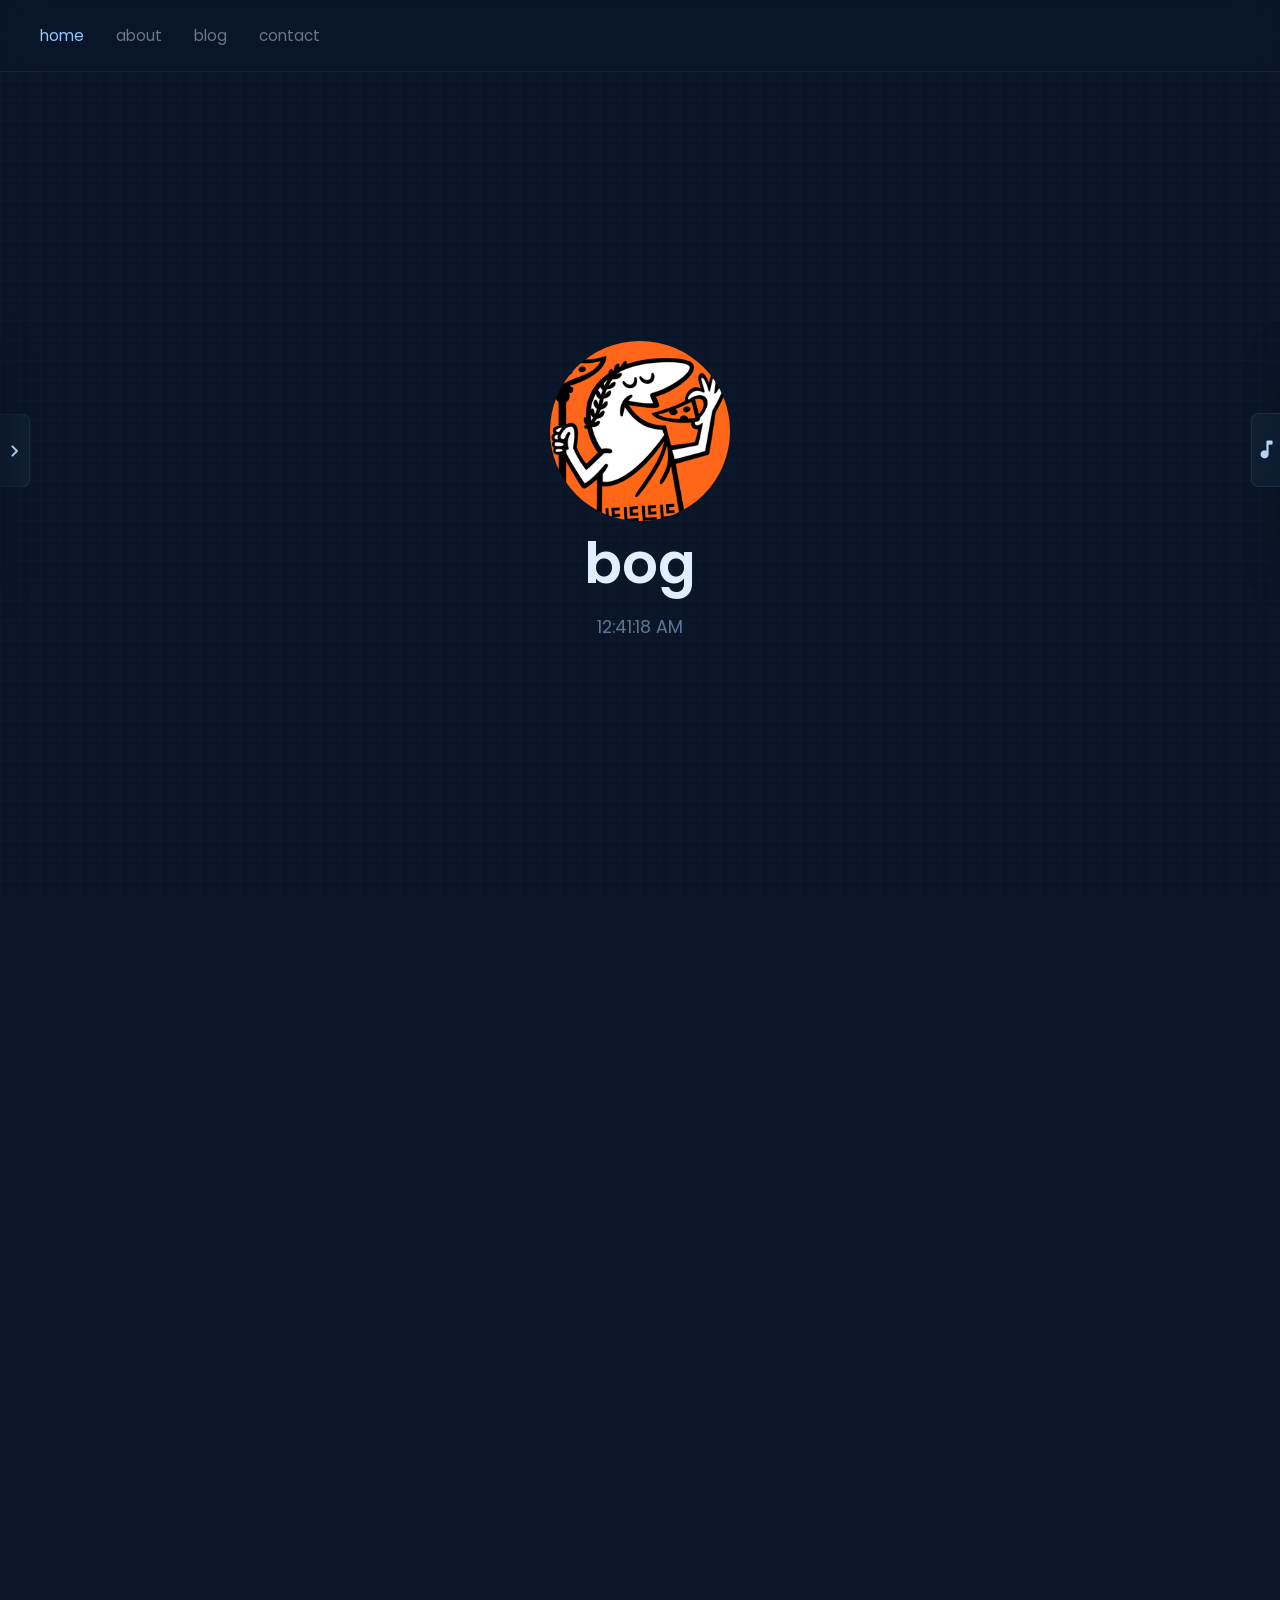
==== commit b7082415: "added versions, will show for 2.5v, and fix for loading" ====
--- a/index.html
+++ b/index.html
@@ -281,6 +281,6 @@
 </div>
 </aside>
 <script 
-    src="bgp.js"></script>
+    src="bgp.js?v=2"></script>
 </body>
 </html>
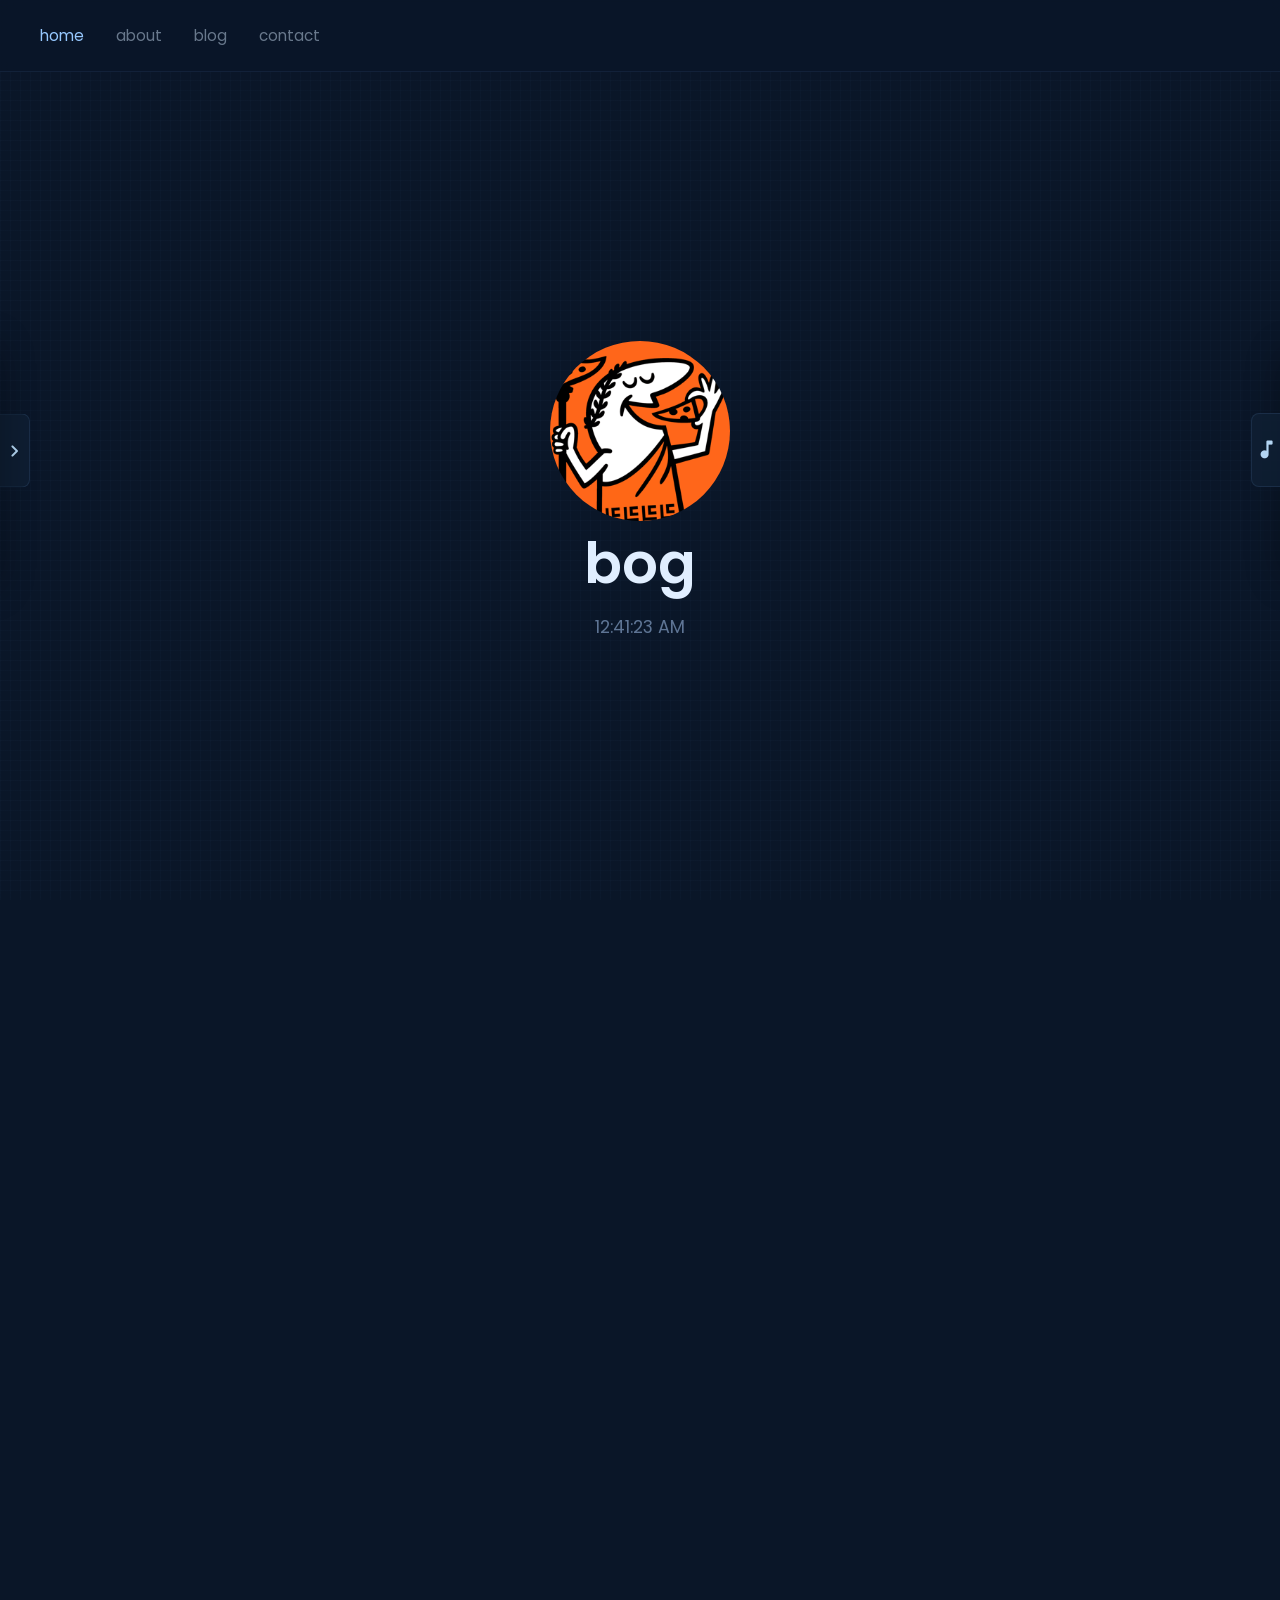
==== commit 352e437d: "." ====
--- a/index.html
+++ b/index.html
@@ -14,7 +14,7 @@
     href="https://fonts.googleapis.com/css2?family=Material+Symbols+Rounded:opsz,wght,FILL,GRAD@20..48,100..700,0..1,-50..200">
 <link 
     rel="stylesheet" 
-    href="b.css">
+    href="b.css?v=5">
 </head>
 <body>
 <nav 
@@ -258,10 +258,10 @@
     src="assets/images/gifs/bog.lat.gif" 
     alt="bog lat">
 <img 
-    src="assets/images/gifs/firefox2.gif" 
-    alt="firefox">
-<img 
-    src="assets/images/gifs/html5.png" 
+    src="assets/images/gifs/bestchrome.gif" 
+    alt="best chrome">
+<img 
+    src="assets/images/gifs/html5.gif" 
     alt="html5">
 <img 
     src="assets/images/gifs/mw.gif" 
@@ -270,17 +270,41 @@
     src="assets/images/gifs/letsnotencrypt.gif" 
     alt="lets not encrypt">
 <img 
-    src="assets/images/gifs/notepadpowered.gif" 
-    alt="notepad powered">
-<img 
     src="assets/images/gifs/vscbutton.gif" 
     alt="vsc button">
 <img 
     src="assets/images/gifs/bomberfish.gif" 
     alt="bomberfish">
+<img 
+    src="assets/images/gifs/moz.gif" 
+    alt="mozilla">
+<img 
+    src="assets/images/gifs/linuxpowered.gif" 
+    alt="linux powered">
+<img 
+    src="assets/images/gifs/ng.gif" 
+    alt="new grounds">
+<img 
+    src="assets/images/gifs/wearr.gif" 
+    alt="wearr">
+<img 
+    src="assets/images/gifs/wii.gif" 
+    alt="wii">
+<img 
+    src="assets/images/gifs/velzie.gif" 
+    alt="velzie">
+<img 
+    src="assets/images/gifs/twitter.gif" 
+    alt="twitter">
+<img 
+    src="assets/images/gifs/notepad.gif" 
+    alt="">
+<img 
+    src="assets/images/gifs/foxmoss.gif" 
+    alt="foxmoss">
 </div>
 </aside>
 <script 
-    src="bgp.js?v=2"></script>
+    src="bgp.js?v=5"></script>
 </body>
 </html>
--- a/b.css
+++ b/b.css
@@ -12,8 +12,8 @@
 .nav-link{color:rgba(200,220,240,0.5);text-decoration:none;font-size:0.95rem;transition:color 0.3s ease;-webkit-tap-highlight-color:transparent;}
 .nav-link:hover,.nav-link:active{color:rgba(150,200,255,0.8);}
 .nav-link.active{color:rgba(150,200,255,1);}
-.main-content{width:100%;height:100vh;padding-top:80px;overflow:hidden;}
-.page{height:calc(100vh - 80px);display:flex;align-items:center;justify-content:center;position:absolute;width:100%;pointer-events:none;opacity:0;transform:translateY(30px);-webkit-transform:translateY(30px);transition:opacity 0.6s ease,transform 0.6s ease;-webkit-transition:opacity 0.6s ease,-webkit-transform 0.6s ease;overflow:hidden;}
+.main-content{width:100%;height:100vh;height:100dvh;padding-top:80px;overflow:hidden;}
+.page{height:calc(100vh - 80px);height:calc(100dvh - 80px);display:flex;align-items:center;justify-content:center;position:absolute;width:100%;pointer-events:none;opacity:0;transform:translateY(30px);-webkit-transform:translateY(30px);transition:opacity 0.6s ease,transform 0.6s ease;-webkit-transition:opacity 0.6s ease,-webkit-transform 0.6s ease;overflow:hidden;}
 .page.active{opacity:1;transform:translateY(0);-webkit-transform:translateY(0);position:relative;pointer-events:auto;}
 .hero{text-align:center;padding:2rem;display:flex;flex-direction:column;align-items:center;}
 .pfp-wrapper{width:180px;height:180px;position:relative;margin:0 auto;}
@@ -29,7 +29,7 @@
 .blog-wrapper{max-width:900px;}
 .blog-layout{display:grid;grid-template-columns:180px minmax(0,1fr);gap:1.2rem;align-items:start;}
 .blog-list{display:flex;flex-direction:column;gap:0.6rem;}
-.blog-link{width:100%;padding:0.8rem 1rem;background:rgba(30,60,100,0.15);border:1px solid rgba(100,150,200,0.15);border-radius:8px;color:rgba(180,220,255,0.8);font:inherit;text-align:left;cursor:pointer;transition:background 0.3s ease,border-color 0.3s ease,color 0.3s ease;-webkit-tap-highlight-color:transparent;}
+.blog-link,button.blog-link{-webkit-appearance:none;appearance:none;width:100%;padding:0.8rem 1rem;background:rgba(30,60,100,0.15);border:1px solid rgba(100,150,200,0.15);border-radius:8px;color:rgba(180,220,255,0.8);font:inherit;text-align:left;line-height:1.2;cursor:pointer;transition:background 0.3s ease,border-color 0.3s ease,color 0.3s ease;-webkit-tap-highlight-color:transparent;}
 .blog-link:hover,.blog-link:active,.blog-link.active{background:rgba(40,80,130,0.28);border-color:rgba(100,150,200,0.35);color:rgba(220,240,255,0.98);}
 .blog-post{min-height:360px;max-height:calc(100vh - 210px);overflow-y:auto;padding:1.5rem;background:rgba(15,34,58,0.28);border:1px solid rgba(100,150,200,0.14);border-radius:8px;color:rgba(190,210,235,0.82);}
 .blog-post.loading,.blog-post.empty,.blog-post.error{display:flex;align-items:center;justify-content:center;color:rgba(150,180,220,0.6);text-align:center;}
@@ -85,8 +85,8 @@
 @media (max-width:768px){
 .nav-container{gap:1.5rem;flex-wrap:wrap;}
 .navbar{padding:1rem 1.2rem;}
-.main-content{padding-top:72px;}
-.page{height:calc(100vh - 72px);}
+.main-content{height:100vh;height:100dvh;padding-top:64px;}
+.page{height:calc(100vh - 64px);height:calc(100dvh - 64px);}
 .blog-layout{grid-template-columns:1fr;}
 .blog-list{flex-direction:row;overflow-x:auto;padding-bottom:0.2rem;}
 .blog-link{width:auto;min-width:130px;text-align:center;}
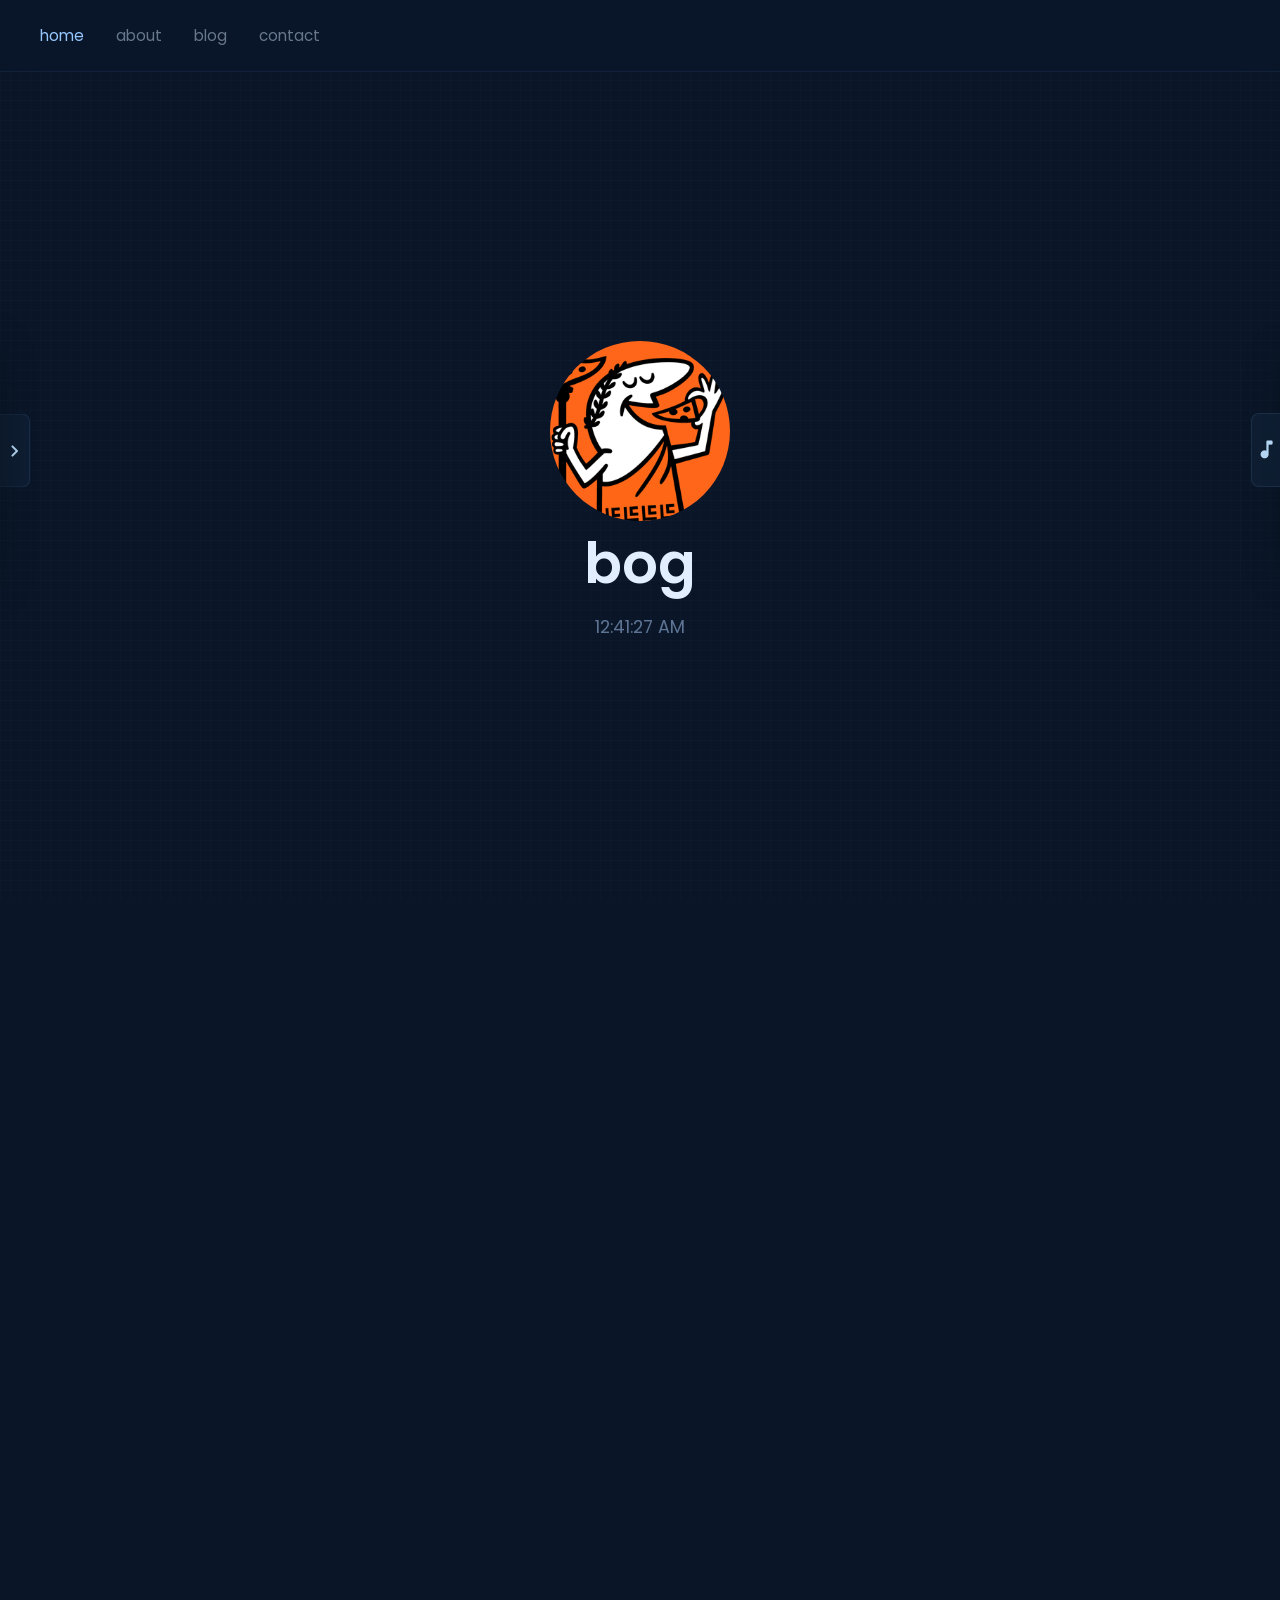
==== commit b11159cb: "better" ====
--- a/index.html
+++ b/index.html
@@ -1,310 +1,154 @@
 <!DOCTYPE html>
-<html 
-    lang="en">
+<html lang="en">
 <head>
-
-<meta 
-    charset="UTF-8">
-<meta 
-    name="viewport" 
-    content="width=device-width,initial-scale=1.0,maximum-scale=1.0,user-scalable=no">
-<title>bog</title>
-<link 
-    rel="stylesheet" 
-    href="https://fonts.googleapis.com/css2?family=Material+Symbols+Rounded:opsz,wght,FILL,GRAD@20..48,100..700,0..1,-50..200">
-<link 
-    rel="stylesheet" 
-    href="b.css?v=5">
+    <meta charset="UTF-8">
+    <meta name="viewport" content="width=device-width,initial-scale=1.0,maximum-scale=1.0,user-scalable=no">
+    <title>bog</title>
+    <link rel="stylesheet" href="https://fonts.googleapis.com/css2?family=Material+Symbols+Rounded:opsz,wght,FILL,GRAD@20..48,100..700,0..1,-50..200">
+    <link rel="stylesheet" href="b.css">
 </head>
 <body>
-<nav 
-    class="navbar" 
-    id="navbar">
-<div 
-    class="nav-container">
-<a 
-    href="#home" 
-    class="nav-link active">
+    <nav class="navbar" id="navbar">
+        <div class="nav-container">
+            <a href="#home" class="nav-link active">
         home</a>
-<a 
-    href="#about" 
-    class="nav-link">
+            <a href="#about" class="nav-link">
     about</a>
-<a 
-    href="#blog" 
-    class="nav-link">
+            <a href="#blog" class="nav-link">
     blog</a>
-<a 
-    href="#contact" 
-    class="nav-link">
+            <a href="#contact" class="nav-link">
     contact</a>
-</div>
-</nav>
-<main 
-    class="main-content" 
-    id="mainContent">
-<section 
-    id="home" 
-    class="page active">
-<div 
-    class="hero">
-<div 
-    class="pfp-wrapper">
-<img 
-    src="assets/images/bog.webp" 
-    alt="pfp" 
-    class="pfp" 
-    onerror="">
-</div>
-<h1 
-    class="username">
+        </div>
+    </nav>
+    <main class="main-content" id="mainContent">
+        <section id="home" class="page active">
+            <div class="hero">
+                <div class="pfp-wrapper">
+                    <img src="assets/images/bog.webp" alt="pfp" class="pfp" onerror="">
+                </div>
+                <h1 class="username">
     bog</h1>
-<p 
-    class="tagline" 
-    id="clock">
-</p>
-</div>
-</section>
-<section 
-    id="about" 
-    class="page">
-<div 
-    class="content-wrapper">
-<h2 
-    class="page-title">
+                <p class="tagline" id="clock">
+                </p>
+            </div>
+        </section>
+        <section id="about" class="page">
+            <div class="content-wrapper">
+                <h2 class="page-title">
     about me.</h2>
-<div 
-    class="about-content">
-        <p>hi im bog & aukak & im 14, i like to code and make unblocked game websites. my current project is truffled, i have made over 1K$ off it and im very proud of it.</p>
-        <p>i aswell like to decompile games to webgl and started from 98corbins & breadbb; so thank them for making me start; i have ported hollow knight, hollow knight: silksong & capuchin to webgl.</p>
-        <p>i live in central daylight time so keep a reminder of it</p>
-</div>
-<div 
-    class="skills">
-<span 
-    class="skill-tag">
+                <div class="about-content">
+                    <p>hi im bog/aukak, im 15 y/o sophmore. i like to code and make unblocked game websites. my current project is truffled.</p>
+                    <p>i usually work on truffled, but in my freetime i either work on webports or just play games</p>
+                    <p>CDT time</p>
+                </div>
+                <div class="skills">
+                    <span class="skill-tag">
     frontend</span>
-<span 
-    class="skill-tag">
-    reverse engineering</span>
-</div>
-</div>
-</section>
-<section 
-    id="blog" 
-    class="page">
-<div 
-    class="content-wrapper blog-wrapper">
-<h2 
-    class="page-title">
+                    <span class="skill-tag">
+    decompiling</span>
+                </div>
+            </div>
+        </section>
+        <section id="blog" class="page">
+            <div class="content-wrapper blog-wrapper">
+                <h2 class="page-title">
     blog.</h2>
-<div 
-    class="blog-layout">
-<div 
-    class="blog-list" 
-    id="blogList">  
-<button 
-    class="blog-link active" 
-    data-blog="truffled">
-    how i made truffled</button>
-</div>
-<article 
-    class="blog-post markdown-body" 
-    id="blogPost">
-</article>
-</div>
-</div>
-</section>
-<section 
-    id="contact" 
-    class="page">
-<div 
-    class="content-wrapper">
-<h2 
-    class="page-title">
+                <div class="blog-layout">
+                    <div class="blog-list" id="blogList">
+                        <button class="blog-link active" data-blog="truffled">
+                            how i made truffled</button>
+                    </div>
+                    <article class="blog-post markdown-body" id="blogPost">
+                    </article>
+                </div>
+            </div>
+        </section>
+        <section id="contact" class="page">
+            <div class="content-wrapper">
+                <h2 class="page-title">
     contact.</h2>
-<div 
-    class="contact-grid">
-<a 
-    href="mailto:bog@truffled.lol" 
-    class="contact-card">
-<span 
-    class="contact-label">
+                <div class="contact-grid">
+                    <a href="mailto:bog@truffled.lol" class="contact-card">
+                        <span class="contact-label">
     email</span>
-<span 
-    class="contact-value">
+                        <span class="contact-value">
     bog@truffled.lol</span>
-</a>
-<a 
-    href="https://twitter.com/@boogibuck" 
-    target="_blank" 
-    rel="noopener" 
-    class="contact-card">
-<span 
-    class="contact-label">
+                    </a>
+                    <a href="https://twitter.com/@boogibuck" target="_blank" rel="noopener" class="contact-card">
+                        <span class="contact-label">
     twitter</span>
-<span 
-    class="contact-value">
+                        <span class="contact-value">
     @boogibuck</span>
-</a>
-<a 
-    href="https://github.com/aukak" 
-    target="_blank" 
-    rel="noopener" 
-    class="contact-card">
-<span 
-    class="contact-label">
+                    </a>
+                    <a href="https://github.com/aukak" target="_blank" rel="noopener" class="contact-card">
+                        <span class="contact-label">
     github</span>
-<span 
-    class="contact-value">
+                        <span class="contact-value">
     aukak</span>
-</a>
-<a 
-    href="https://discord.gg/truffled" 
-    target="_blank" 
-    rel="noopener" 
-    class="contact-card">
-<span 
-    class="contact-label">
+                    </a>
+                    <a href="https://discord.gg/truffled" target="_blank" rel="noopener" class="contact-card">
+                        <span class="contact-label">
     discord</span>
-<span  
-    class="contact-value">
+                        <span class="contact-value">
     boogibuck</span>
-</a>
-</div>
-</div>
-</section>
-</main>
-<audio 
-    id="bgAudio" 
-    preload="metadata">
-<source 
-    src="assets/audio/b.mp3" 
-    type="audio/mpeg">
-</audio>
-<div 
-    class="music-popunder" 
-    id="musicPlayer">
-<button 
-    class="music-tab" 
-    id="musicToggle" 
-    type="button">
-<span 
-    class="material-symbols-rounded">
+                    </a>
+                </div>
+            </div>
+        </section>
+    </main>
+    <audio id="bgAudio" preload="metadata">
+        <source src="assets/audio/b.mp3" type="audio/mpeg">
+    </audio>
+    <div class="music-popunder" id="musicPlayer">
+        <button class="music-tab" id="musicToggle" type="button">
+            <span class="material-symbols-rounded">
     music_note</span>
-</button>
-<img 
-    src="assets/images/bog.webp" 
-    alt="album cover" 
-    class="track-cover" 
-    id="trackCover">
-<div 
-    class="track-main">
-<div 
-    class="track-row">
-<span 
-    class="track-name" 
-    id="trackName">
+        </button>
+        <img src="assets/images/bog.webp" alt="album cover" class="track-cover" id="trackCover">
+        <div class="track-main">
+            <div class="track-row">
+                <span class="track-name" id="trackName">
     b</span>
-<div 
-    class="track-controls">
-<button 
-    id="prevTrack" 
-    type="button">
-<span 
-    class="material-symbols-rounded">
+                <div class="track-controls">
+                    <button id="prevTrack" type="button">
+                        <span class="material-symbols-rounded">
     skip_previous</span>
-</button>
-<button 
-    id="playPause" 
-    type="button" 
-    class="play-button">
-<span 
-    class="material-symbols-rounded">
+                    </button>
+                    <button id="playPause" type="button" class="play-button">
+                        <span class="material-symbols-rounded">
     play_arrow</span>
-</button>
-<button 
-    id="nextTrack" 
-    type="button">
-<span 
-    class="material-symbols-rounded">
+                    </button>
+                    <button id="nextTrack" type="button">
+                        <span class="material-symbols-rounded">
     skip_next</span>
-</button>
-</div>
-</div>
-<input 
-    id="trackProgress" 
-    type="range" 
-    min="0" 
-    max="100" 
-    step="0.1" 
-    value="0">
-</div>
-</div>
-<aside 
-    class="asset-popout" 
-    id="assetPopout">
-<button 
-    class="asset-toggle" 
-    id="assetToggle" 
-    type="button">
-<span 
-    class="material-symbols-rounded">
+                    </button>
+                </div>
+            </div>
+            <input id="trackProgress" type="range" min="0" max="100" step="0.1" value="0">
+        </div>
+    </div>
+    <aside class="asset-popout" id="assetPopout">
+        <button class="asset-toggle" id="assetToggle" type="button">
+            <span class="material-symbols-rounded">
     chevron_right</span>
-</button>
-<div 
-    class="asset-panel">
-<img 
-    src="assets/images/gifs/bog.lat.gif" 
-    alt="bog lat">
-<img 
-    src="assets/images/gifs/bestchrome.gif" 
-    alt="best chrome">
-<img 
-    src="assets/images/gifs/html5.gif" 
-    alt="html5">
-<img 
-    src="assets/images/gifs/mw.gif" 
-    alt="mercury workshop">
-<img 
-    src="assets/images/gifs/letsnotencrypt.gif" 
-    alt="lets not encrypt">
-<img 
-    src="assets/images/gifs/vscbutton.gif" 
-    alt="vsc button">
-<img 
-    src="assets/images/gifs/bomberfish.gif" 
-    alt="bomberfish">
-<img 
-    src="assets/images/gifs/moz.gif" 
-    alt="mozilla">
-<img 
-    src="assets/images/gifs/linuxpowered.gif" 
-    alt="linux powered">
-<img 
-    src="assets/images/gifs/ng.gif" 
-    alt="new grounds">
-<img 
-    src="assets/images/gifs/wearr.gif" 
-    alt="wearr">
-<img 
-    src="assets/images/gifs/wii.gif" 
-    alt="wii">
-<img 
-    src="assets/images/gifs/velzie.gif" 
-    alt="velzie">
-<img 
-    src="assets/images/gifs/twitter.gif" 
-    alt="twitter">
-<img 
-    src="assets/images/gifs/notepad.gif" 
-    alt="">
-<img 
-    src="assets/images/gifs/foxmoss.gif" 
-    alt="foxmoss">
-</div>
-</aside>
-<script 
-    src="bgp.js?v=5"></script>
+        </button>
+        <div class="asset-panel">
+            <img src="assets/images/gifs/bog.lat.gif" alt="bog lat">
+            <img src="assets/images/gifs/bestchrome.gif" alt="best chrome">
+            <img src="assets/images/gifs/html5.gif" alt="html5">
+            <img src="assets/images/gifs/mw.gif" alt="mercury workshop">
+            <img src="assets/images/gifs/letsnotencrypt.gif" alt="lets not encrypt">
+            <img src="assets/images/gifs/vscbutton.gif" alt="vsc button">
+            <img src="assets/images/gifs/moz.gif" alt="mozilla">
+            <img src="assets/images/gifs/linuxpowered.gif" alt="linux powered">
+            <img src="assets/images/gifs/ng.gif" alt="new grounds">
+            <img src="assets/images/gifs/wearr.gif" alt="wearr">
+            <img src="assets/images/gifs/wii.gif" alt="wii">
+            <img src="assets/images/gifs/velzie.gif" alt="velzie">
+            <img src="assets/images/gifs/twitter.gif" alt="twitter">
+            <img src="assets/images/gifs/notepad.gif" alt="">
+        </div>
+    </aside>
+    <script src="bgp.js"></script>
 </body>
 </html>
